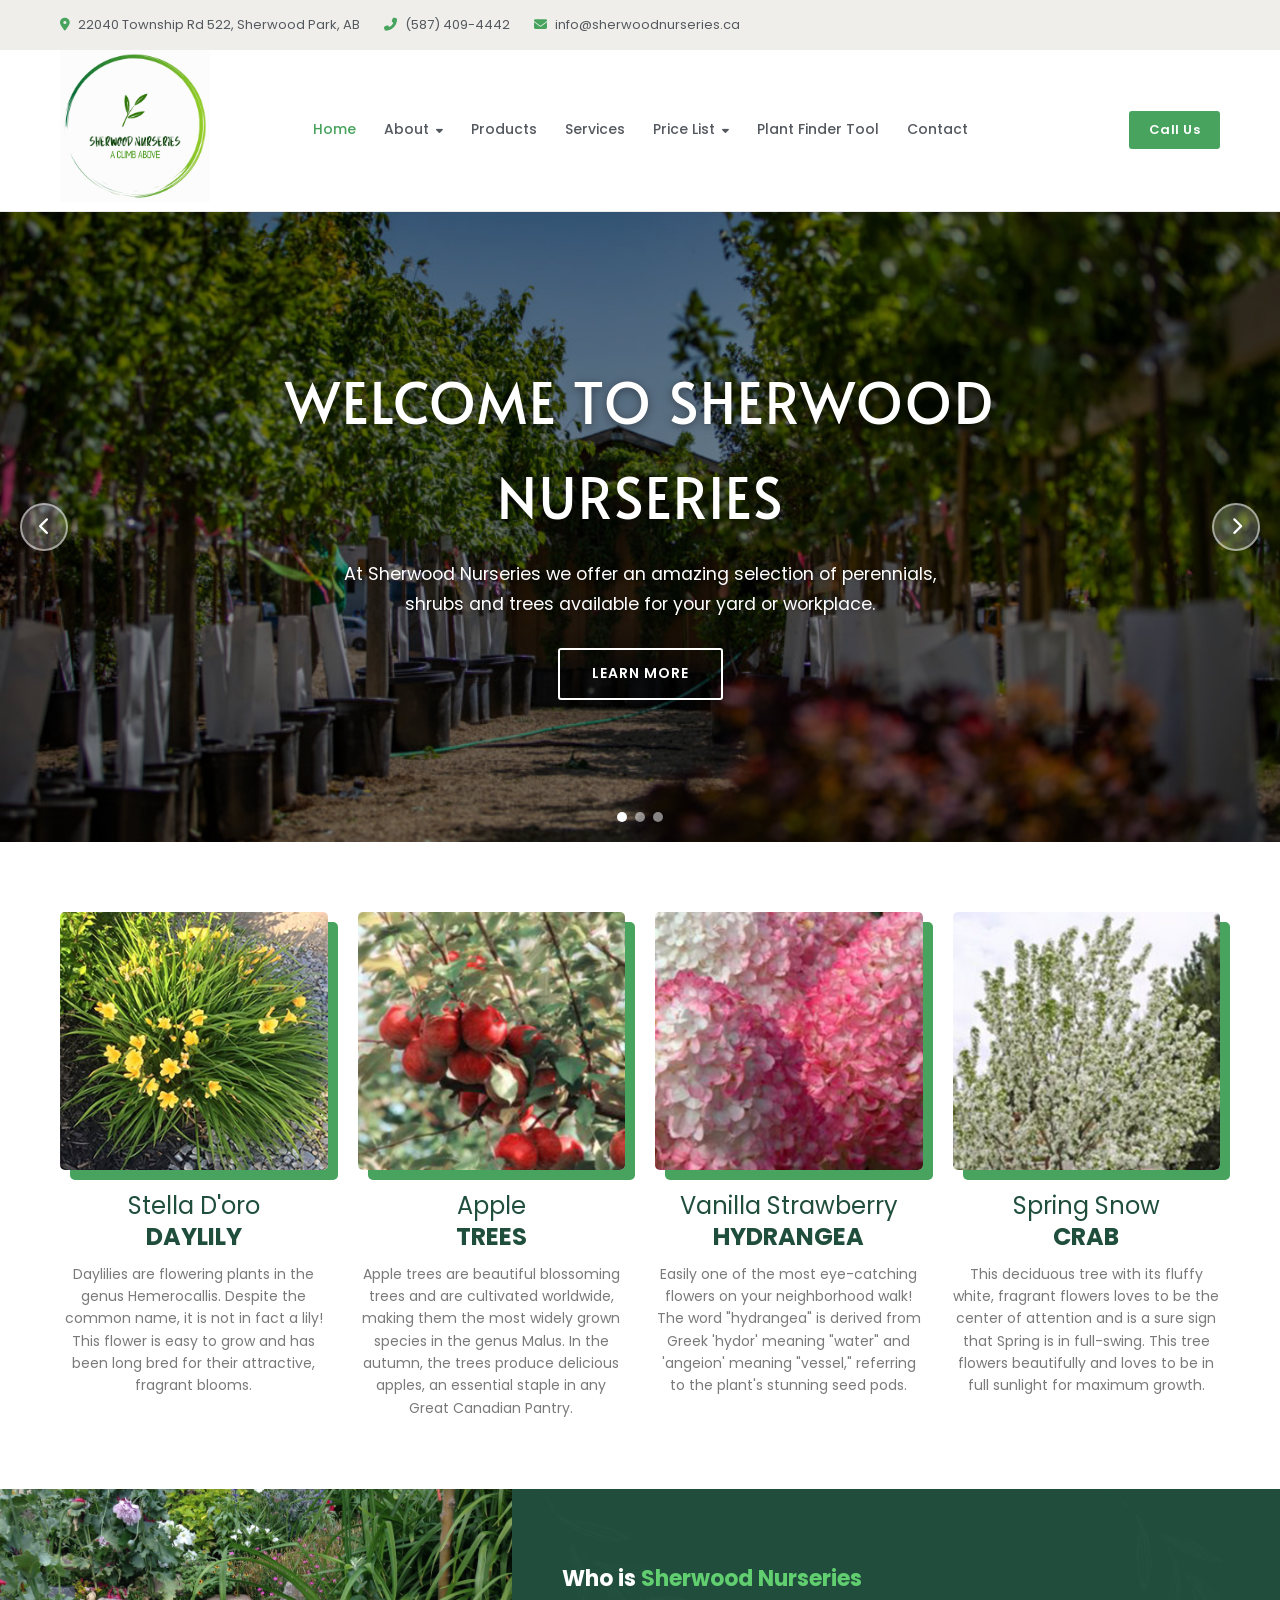
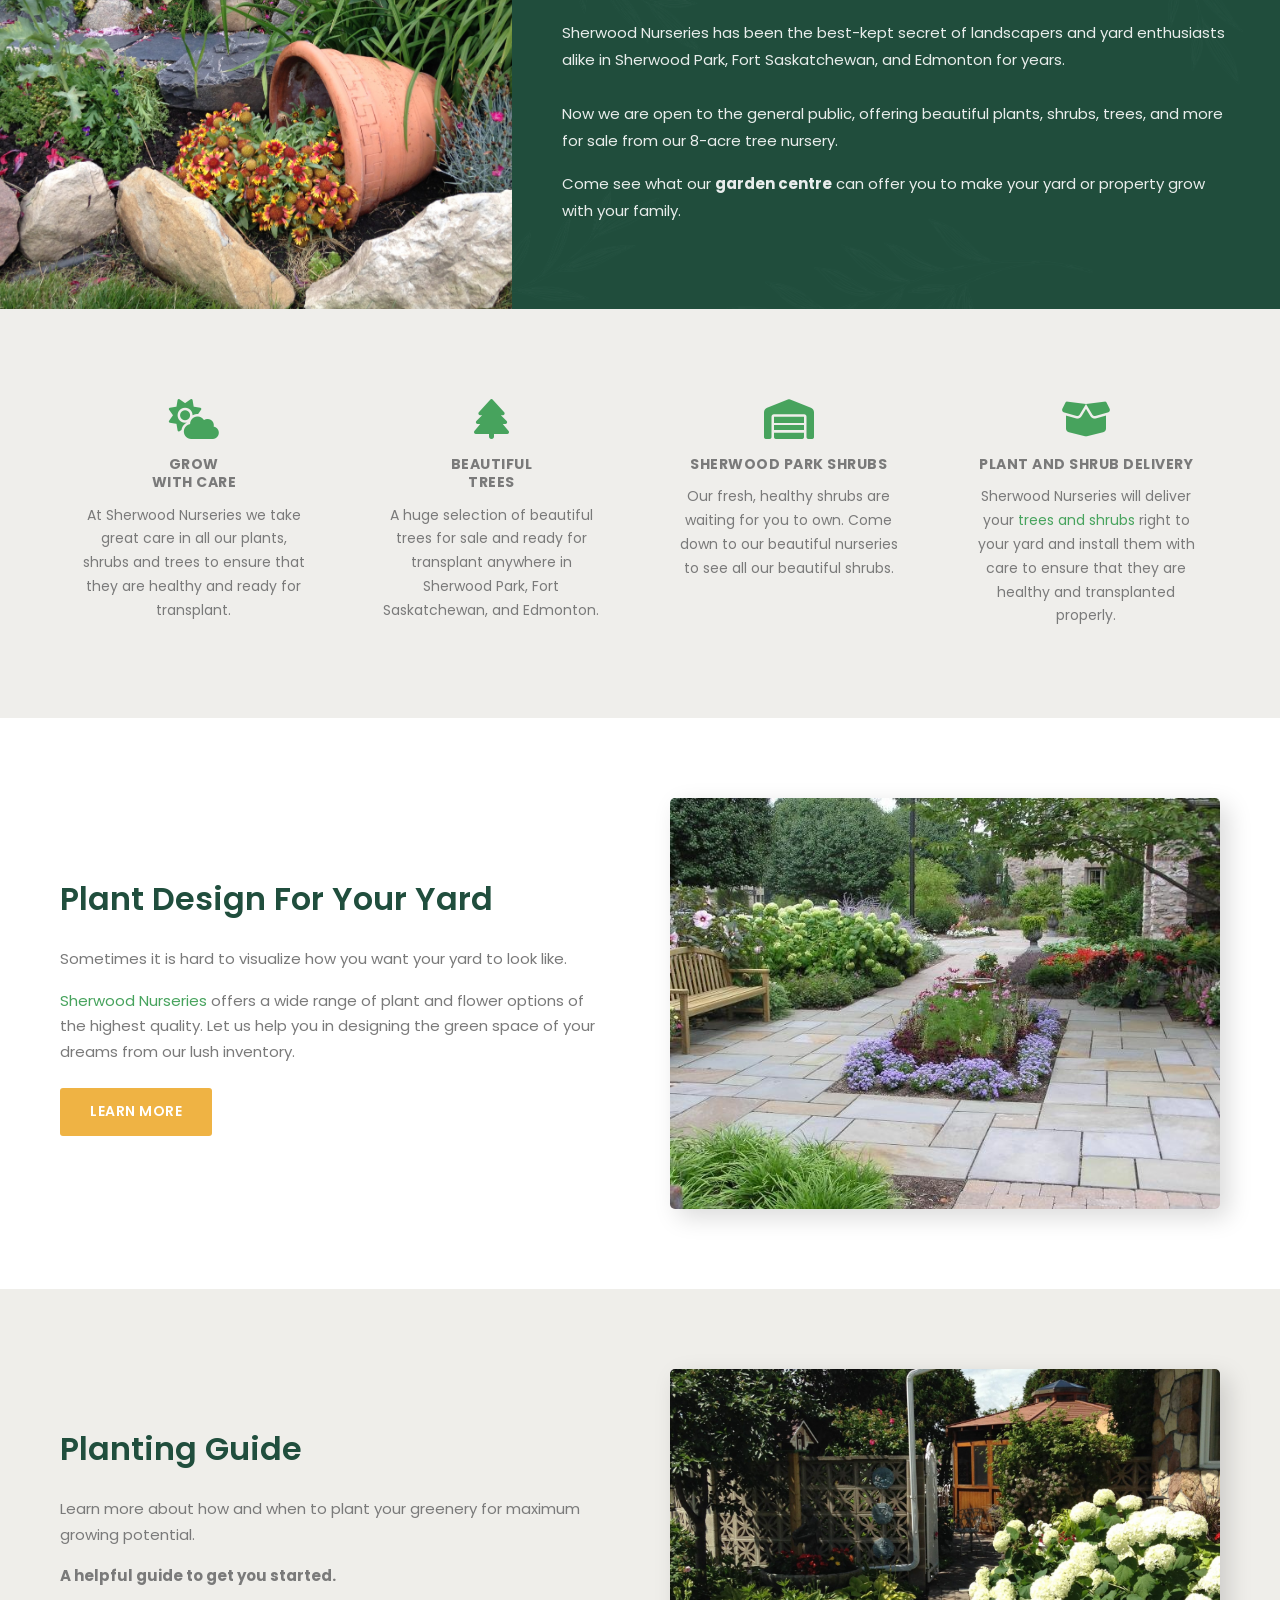
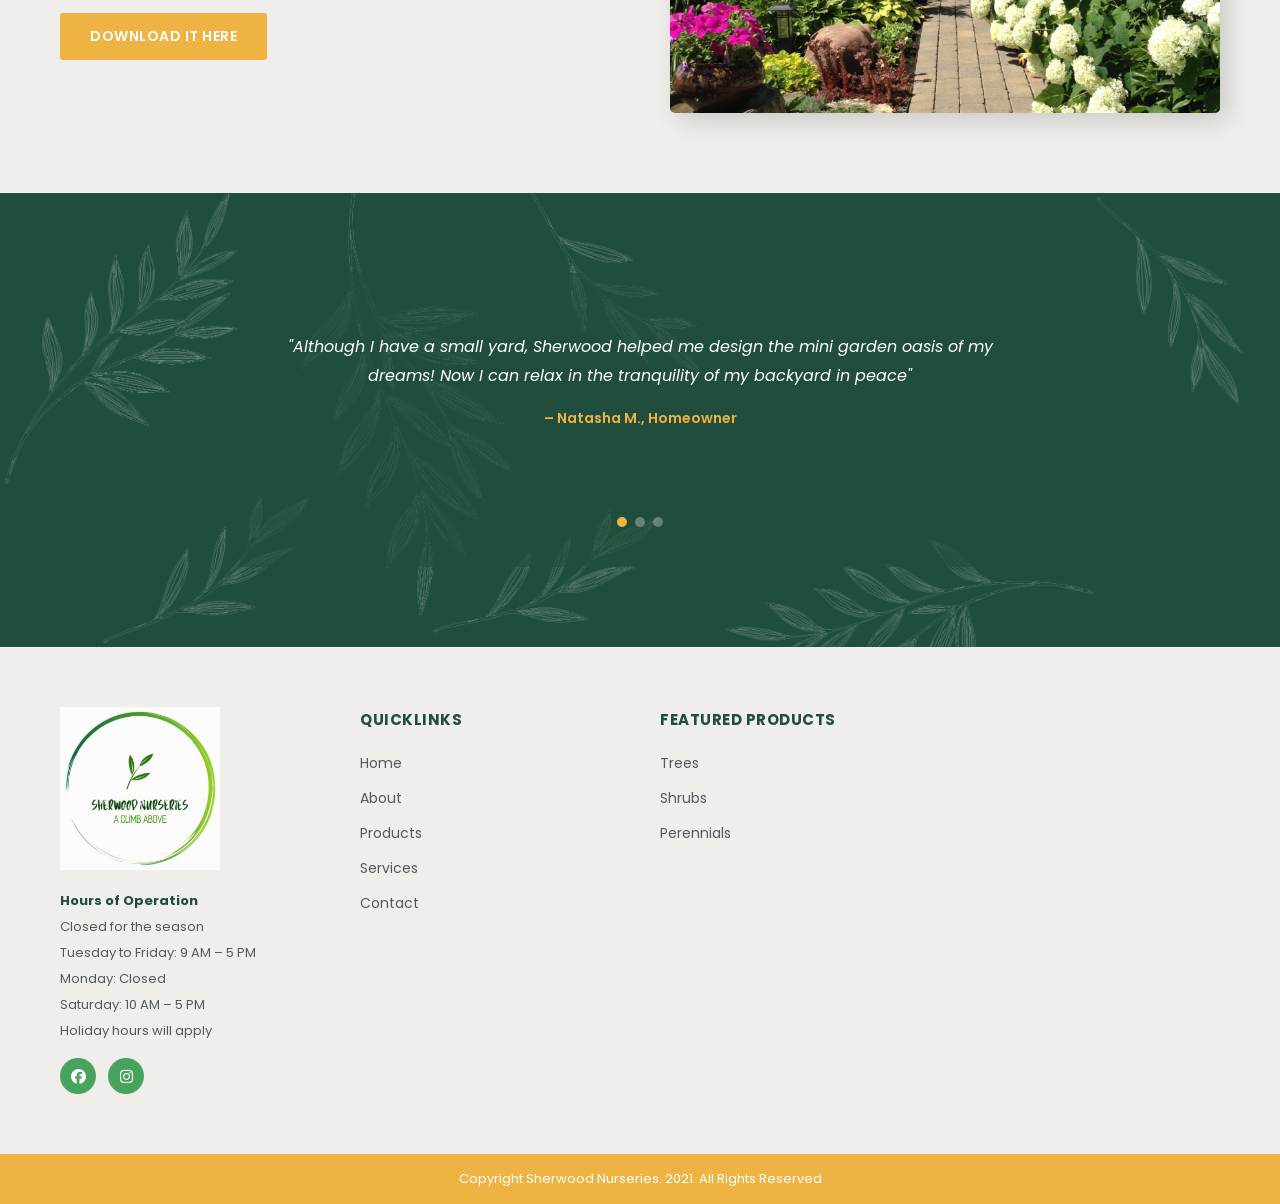
==== index.html @ 0e7cb4ae "beta testing" ====
<!DOCTYPE html>
<html lang="en-CA">
<head>
  <meta charset="UTF-8">
  <meta name="viewport" content="width=device-width, initial-scale=1">
  <title>Sherwood Nurseries | Plants, Trees &amp; Shrubs in Sherwood Park, Alberta</title>
  <meta name="description" content="Sherwood Nurseries offers an amazing selection of perennials, shrubs and trees for your yard or workplace in Sherwood Park, Fort Saskatchewan, and Edmonton.">
  <link rel="icon" href="img/favicon.png" sizes="32x32">
  <link rel="apple-touch-icon" href="img/apple-touch-icon.png">
  <link rel="preconnect" href="https://fonts.googleapis.com">
  <link rel="preconnect" href="https://fonts.gstatic.com" crossorigin>
  <link href="https://fonts.googleapis.com/css2?family=Poppins:wght@300;400;500;600&family=Alata&display=swap" rel="stylesheet">
  <link rel="stylesheet" href="https://cdnjs.cloudflare.com/ajax/libs/font-awesome/6.5.0/css/all.min.css">
  <link rel="stylesheet" href="style.css">
  <script>(function(w,d,s,l,i){w[l]=w[l]||[];w[l].push({'gtm.start':new Date().getTime(),event:'gtm.js'});var f=d.getElementsByTagName(s)[0],j=d.createElement(s),dl=l!='dataLayer'?'&l='+l:'';j.async=true;j.src='https://www.googletagmanager.com/gtm.js?id='+i+dl;f.parentNode.insertBefore(j,f);})(window,document,'script','dataLayer','GTM-WVML4PT4');</script>
</head>
<body>
  <noscript><iframe src="https://www.googletagmanager.com/ns.html?id=GTM-WVML4PT4" height="0" width="0" style="display:none;visibility:hidden"></iframe></noscript>

  <header id="site-header">
    <div class="header-topbar">
      <div class="container">
        <ul class="topbar-items">
          <li><a href="#" data-config-link="maps" target="_blank"><i class="fas fa-map-marker-alt"></i> <span data-config="address"></span></a></li>
          <li><a href="tel:" data-config-link="phone"><i class="fas fa-phone-alt"></i> <span data-config="phone"></span></a></li>
          <li><a href="mailto:" data-config-link="email"><i class="fas fa-envelope"></i> <span data-config="email"></span></a></li>
        </ul>
      </div>
    </div>
    <nav class="header-nav" id="main-nav">
      <div class="nav-inner">
        <div class="nav-logo">
          <a href="index.html"><img src="img/logo.jpeg" alt="Sherwood Nurseries" width="150"></a>
        </div>
        <button class="nav-toggle" aria-label="Toggle menu" aria-expanded="false">
          <i class="fas fa-bars nav-icon-open"></i>
          <i class="fas fa-times nav-icon-close"></i>
        </button>
        <ul class="nav-menu">
          <li><a href="index.html">Home</a></li>
          <li class="has-dropdown">
            <a href="about.html">About <i class="fas fa-caret-down"></i></a>
            <ul class="dropdown">
              <li><a href="guides.html">Helpful Guides</a></li>
              <li><a href="warranty.html">Warranty</a></li>
            </ul>
          </li>
          <li><a href="products.html">Products</a></li>
          <li><a href="services.html">Services</a></li>
          <li class="has-dropdown">
            <a href="#">Price List <i class="fas fa-caret-down"></i></a>
            <ul class="dropdown">
              <li><a href="docs/price-list.pdf" target="_blank">Plant Price List</a></li>
              <li><a href="#">Please Call For Tree Prices &amp; Inventory</a></li>
            </ul>
          </li>
          <li><a href="http://plants.sherwoodnurseries.ca/11050022/" target="_blank">Plant Finder Tool</a></li>
          <li><a href="contact.html">Contact</a></li>
        </ul>
        <div class="nav-cta">
          <a href="tel:" data-config-link="phone" class="btn btn-sm">Call Us</a>
        </div>
      </div>
    </nav>
  </header>

  <main>

    <section class="hero-slider">
      <div class="slider-track">
        <div class="slide active" style="background-image: url('img/hero-landscape.jpg')">
          <div class="slide-overlay"></div>
          <div class="slide-content">
            <h1>WELCOME TO SHERWOOD NURSERIES</h1>
            <p>At Sherwood Nurseries we offer an amazing selection of perennials, shrubs and trees available for your yard or workplace.</p>
            <a href="contact.html" class="btn btn-slide">LEARN MORE</a>
          </div>
        </div>
        <div class="slide" style="background-image: url('img/tree-farm-2.jpg')">
          <div class="slide-overlay"></div>
          <div class="slide-content">
            <h1>TREES</h1>
            <p>Choose from an assortment of trees. Anything from fruit trees to evergreens.</p>
            <a href="products.html" class="btn btn-slide">LEARN MORE</a>
          </div>
        </div>
        <div class="slide" style="background-image: url('img/hero-flowers.jpg')">
          <div class="slide-overlay"></div>
          <div class="slide-content">
            <h1>FLOWERS</h1>
            <p>Choose from an assortment of flowers. All flowers are perennials.</p>
            <a href="products.html" class="btn btn-slide">LEARN MORE</a>
          </div>
        </div>
      </div>
      <button class="slider-prev" aria-label="Previous slide"><i class="fas fa-chevron-left"></i></button>
      <button class="slider-next" aria-label="Next slide"><i class="fas fa-chevron-right"></i></button>
      <div class="slider-dots"></div>
    </section>

    <section class="featured-plants">
      <div class="container">
        <div class="plants-grid">
          <div class="plant-card">
            <img src="img/img1.png" alt="Stella D'oro Daylily" loading="lazy">
            <p class="plant-name">Stella D'oro <strong>DAYLILY</strong></p>
            <p class="plant-desc">Daylilies are flowering plants in the genus Hemerocallis. Despite the common name, it is not in fact a lily! This flower is easy to grow and has been long bred for their attractive, fragrant blooms.</p>
          </div>
          <div class="plant-card">
            <img src="img/img2.png" alt="Apple Trees" loading="lazy">
            <p class="plant-name">Apple <strong>TREES</strong></p>
            <p class="plant-desc">Apple trees are beautiful blossoming trees and are cultivated worldwide, making them the most widely grown species in the genus Malus. In the autumn, the trees produce delicious apples, an essential staple in any Great Canadian Pantry.</p>
          </div>
          <div class="plant-card">
            <img src="img/img3.png" alt="Vanilla Strawberry Hydrangea" loading="lazy">
            <p class="plant-name">Vanilla Strawberry <strong>HYDRANGEA</strong></p>
            <p class="plant-desc">Easily one of the most eye-catching flowers on your neighborhood walk! The word "hydrangea" is derived from Greek 'hydor' meaning "water" and 'angeion' meaning "vessel," referring to the plant's stunning seed pods.</p>
          </div>
          <div class="plant-card">
            <img src="img/img4.png" alt="Spring Snow Crab" loading="lazy">
            <p class="plant-name">Spring Snow <strong>CRAB</strong></p>
            <p class="plant-desc">This deciduous tree with its fluffy white, fragrant flowers loves to be the center of attention and is a sure sign that Spring is in full-swing. This tree flowers beautifully and loves to be in full sunlight for maximum growth.</p>
          </div>
        </div>
      </div>
    </section>

    <section class="about-section">
      <div class="about-inner">
        <div class="about-image">
          <img src="img/nursery-photo.jpeg" alt="Sherwood Nurseries" loading="lazy">
        </div>
        <div class="about-content">
          <p class="section-label">Who is <strong>Sherwood Nurseries</strong></p>
          <p>Sherwood Nurseries has been the best-kept secret of landscapers and yard enthusiasts alike in Sherwood Park, Fort Saskatchewan, and Edmonton for years.<br><br>Now we are open to the general public, offering beautiful plants, shrubs, trees, and more for sale from our 8-acre tree nursery.</p>
          <p>Come see what our <strong>garden centre</strong> can offer you to make your yard or property grow with your family.</p>
        </div>
      </div>
    </section>

    <section class="features-section">
      <div class="container">
        <div class="features-grid">
          <div class="feature">
            <i class="fas fa-cloud-sun feature-icon"></i>
            <p class="feature-title">GROW<br>WITH CARE</p>
            <p>At Sherwood Nurseries we take great care in all our plants, shrubs and trees to ensure that they are healthy and ready for transplant.</p>
          </div>
          <div class="feature">
            <i class="fas fa-tree feature-icon"></i>
            <p class="feature-title">BEAUTIFUL<br>TREES</p>
            <p>A huge selection of beautiful trees for sale and ready for transplant anywhere in Sherwood Park, Fort Saskatchewan, and Edmonton.</p>
          </div>
          <div class="feature">
            <i class="fas fa-warehouse feature-icon"></i>
            <p class="feature-title">SHERWOOD PARK SHRUBS</p>
            <p>Our fresh, healthy shrubs are waiting for you to own. Come down to our beautiful nurseries to see all our beautiful shrubs.</p>
          </div>
          <div class="feature">
            <i class="fas fa-box-open feature-icon"></i>
            <p class="feature-title">PLANT AND SHRUB DELIVERY</p>
            <p>Sherwood Nurseries will deliver your <a href="products.html">trees and shrubs</a> right to your yard and install them with care to ensure that they are healthy and transplanted properly.</p>
          </div>
        </div>
      </div>
    </section>

    <section class="plant-design-section">
      <div class="container">
        <div class="two-col">
          <div class="col-text">
            <h2>Plant Design For Your Yard</h2>
            <p>Sometimes it is hard to visualize how you want your yard to look like.</p>
            <p><a href="about.html">Sherwood Nurseries</a> offers a wide range of plant and flower options of the highest quality. Let us help you in designing the green space of your dreams from our lush inventory.</p>
            <a href="services.html" class="btn btn-amber">LEARN MORE</a>
          </div>
          <div class="col-image">
            <img src="img/courtyard-landscaping.jpeg" alt="Plant Design" loading="lazy">
          </div>
        </div>
      </div>
    </section>

    <section class="planting-guide-section">
      <div class="container">
        <div class="two-col reverse">
          <div class="col-image">
            <img src="img/planting-guide-thumb.png" alt="Planting Guide" loading="lazy">
          </div>
          <div class="col-text">
            <h2 class="guide-heading">Planting Guide</h2>
            <p>Learn more about how and when to plant your greenery for maximum growing potential.</p>
            <p><strong>A helpful guide to get you started.</strong></p>
            <a href="docs/planting-guide.pdf" target="_blank" class="btn btn-amber">DOWNLOAD IT HERE</a>
          </div>
        </div>
      </div>
    </section>

    <section class="testimonials-section">
      <div class="testimonials-inner">
        <div class="testimonial-slider">
          <div class="testimonial-track">
            <div class="testimonial active">
              <blockquote>"Although I have a small yard, Sherwood helped me design the mini garden oasis of my dreams! Now I can relax in the tranquility of my backyard in peace"</blockquote>
              <cite>&#8211; Natasha M., Homeowner</cite>
            </div>
            <div class="testimonial">
              <blockquote>"Sherwood Nurseries transformed our office space into a calm, green retreat which facilitates productivity. Our employees love working next to all of the plants and bonus, they naturally clean the air!"</blockquote>
              <cite>&#8211; Mark T., Business Owner</cite>
            </div>
            <div class="testimonial">
              <blockquote>"We had a budget when imagining how we would be able to transform our front yard, and Sherwood Nurseries worked with us to redesign it completely &#8211; they even offer a discount on their plants!"</blockquote>
              <cite>&#8211; Ivan B., CEO</cite>
            </div>
          </div>
          <div class="testimonial-dots"></div>
        </div>
      </div>
    </section>

  </main>

  <footer id="site-footer">
    <div class="footer-main">
      <div class="container">
        <div class="footer-grid">
          <div class="footer-col">
            <img src="img/logo-small.jpeg" alt="Sherwood Nurseries" width="160">
            <div class="footer-hours">
              <p><strong>Hours of Operation</strong></p>
              <p data-config="seasonNote"></p>
              <p>Tuesday to Friday: <span data-config="hours.tuesdayToFriday"></span></p>
              <p>Monday: <span data-config="hours.monday"></span></p>
              <p>Saturday: <span data-config="hours.saturday"></span></p>
              <p>Holiday hours will apply</p>
            </div>
            <div class="footer-social">
              <a href="#" data-config-link="facebook" target="_blank" class="social-icon" aria-label="Facebook"><i class="fab fa-facebook"></i></a>
              <a href="#" data-config-link="instagram" target="_blank" class="social-icon" aria-label="Instagram"><i class="fab fa-instagram"></i></a>
            </div>
          </div>
          <div class="footer-col">
            <p class="footer-heading">Quicklinks</p>
            <ul class="footer-links">
              <li><a href="index.html">Home</a></li>
              <li><a href="about.html">About</a></li>
              <li><a href="products.html">Products</a></li>
              <li><a href="services.html">Services</a></li>
              <li><a href="contact.html">Contact</a></li>
            </ul>
          </div>
          <div class="footer-col">
            <p class="footer-heading">Featured Products</p>
            <ul class="footer-links">
              <li><a href="products.html">Trees</a></li>
              <li><a href="products.html">Shrubs</a></li>
              <li><a href="products.html">Perennials</a></li>
            </ul>
          </div>
          <div class="footer-col">
            <iframe src="https://www.google.com/maps/embed?pb=!1m14!1m8!1m3!1d9496.638148876074!2d-113.1103533!3d53.4834792!3m2!1i1024!2i768!4f13.1!3m3!1m2!1s0x0%3A0xe61026e6e6bb94ed!2sSherwood%20Nurseries!5e0!3m2!1sen!2sca!4v1646246922355!5m2!1sen!2sca" width="100%" height="250" style="border:0;" allowfullscreen loading="lazy" title="Sherwood Nurseries location"></iframe>
          </div>
        </div>
      </div>
    </div>
    <div class="footer-copyright">
      <p>Copyright Sherwood Nurseries. 2021. All Rights Reserved</p>
    </div>
  </footer>

  <a href="#" class="back-to-top" aria-label="Back to top"><i class="fas fa-arrow-circle-up"></i></a>
  <script>window.siteConfig={"businessName":"Sherwood Nurseries","phone":"(587) 409-4442","email":"info@sherwoodnurseries.ca","address":"22040 Township Rd 522, Sherwood Park, AB","googleMapsUrl":"https://goo.gl/maps/b3MAJfjZcSPjKqcC8","facebookUrl":"https://www.facebook.com/sherwoodnurseries/","instagramUrl":"https://www.instagram.com/sherwoodnurseries/","hours":{"monday":"Closed","tuesdayToFriday":"9 AM \u2013 5 PM","saturday":"10 AM \u2013 5 PM","sunday":"Closed"},"seasonNote":"Closed for the season","holidayMessage":"","priceListUrl":"docs/price-list.pdf","plantFinderUrl":"http://plants.sherwoodnurseries.ca/11050022/","contactFormEndpoint":"https://formspree.io/f/YOUR_FORM_ID","googleTagManagerId":"GTM-WVML4PT4","googleAnalyticsId":"G-Y67TJ7PEQ0"};</script>
  <script src="main.js"></script>
</body>
</html>
---- style.css ----
/* ============================================================
   Sherwood Nurseries — Main Stylesheet
   ============================================================ */

/* ── 1. CSS Custom Properties ─────────────────────────────── */
:root {
  --green-primary:   #47A35D;
  --green-dark:      #204E3D;
  --green-light:     #61CE70;
  --gold:            #EFB344;
  --beige:           #EFEEEA;
  --white:           #FFFFFF;
  --body-text:       #7A7A7A;
  --secondary-text:  #54595F;
  --font-main:       'Poppins', sans-serif;
  --font-heading:    'Alata', sans-serif;
  --container-max:   1200px;
  --transition:      0.25s ease;
  --shadow-card:     10px 10px 0px 0px var(--green-primary);
}

/* ── 2. Reset / Normalize ─────────────────────────────────── */
*, *::before, *::after { box-sizing: border-box; margin: 0; padding: 0; }
html { scroll-behavior: smooth; font-size: 16px; }
body {
  font-family: var(--font-main);
  color: var(--body-text);
  background: var(--white);
  line-height: 1.7;
  overflow-x: hidden;
}
img { max-width: 100%; height: auto; display: block; }
a { color: var(--green-primary); text-decoration: none; transition: color var(--transition); }
a:hover { color: var(--gold); }
ul { list-style: none; }
button { cursor: pointer; border: none; background: none; font-family: inherit; }
input, textarea, select { font-family: inherit; }

/* ── 3. Utility ───────────────────────────────────────────── */
.container { max-width: var(--container-max); margin: 0 auto; padding: 0 20px; }
.text-center { text-align: center; }
.sr-only { position: absolute; width: 1px; height: 1px; overflow: hidden; clip: rect(0,0,0,0); white-space: nowrap; }

/* ── 4. Buttons ───────────────────────────────────────────── */
.btn {
  display: inline-block;
  padding: 12px 30px;
  background: var(--green-primary);
  color: var(--white);
  font-family: var(--font-main);
  font-size: 14px;
  font-weight: 600;
  letter-spacing: 0.5px;
  border-radius: 3px;
  transition: background var(--transition), color var(--transition);
  white-space: nowrap;
}
.btn:hover { background: var(--green-dark); color: var(--white); }
.btn-sm { padding: 8px 20px; font-size: 13px; }
.btn-amber { background: var(--gold); color: var(--white); }
.btn-amber:hover { background: #d9a030; color: var(--white); }
.btn-slide {
  background: transparent;
  border: 2px solid var(--white);
  color: var(--white);
  padding: 12px 32px;
  font-size: 14px;
  letter-spacing: 1px;
}
.btn-slide:hover { background: var(--white); color: var(--green-dark); }

/* ── 5. Holiday Banner ────────────────────────────────────── */
.holiday-banner {
  background: var(--gold);
  color: var(--white);
  text-align: center;
  padding: 10px 20px;
  font-size: 14px;
  font-weight: 500;
  display: none;
}
.holiday-banner.visible { display: block; }

/* ── 6. Header — Top Bar ──────────────────────────────────── */
.header-topbar {
  background: var(--beige);
  min-height: 50px;
  display: flex;
  align-items: center;
}
.header-topbar .container { width: 100%; }
.topbar-items {
  display: flex;
  align-items: center;
  gap: 24px;
  flex-wrap: wrap;
  padding: 8px 0;
}
.topbar-items li { font-size: 13px; color: var(--secondary-text); }
.topbar-items a { color: var(--secondary-text); font-size: 13px; }
.topbar-items a:hover { color: var(--green-primary); }
.topbar-items i { color: var(--green-primary); margin-right: 5px; }

/* ── 7. Header — Nav Bar ──────────────────────────────────── */
.header-nav {
  background: var(--white);
  position: sticky;
  top: 0;
  z-index: 999;
  border-bottom: 1px solid rgba(0,0,0,0.08);
  transition: box-shadow var(--transition);
}
.header-nav.is-sticky { box-shadow: 0 2px 16px rgba(0,0,0,0.10); }
.nav-inner {
  display: grid;
  grid-template-columns: 15% 70% 15%;
  align-items: center;
  max-width: var(--container-max);
  margin: 0 auto;
  padding: 0 20px;
  min-height: 80px;
}
.nav-logo a { display: inline-block; }
.nav-logo img { width: 150px; height: auto; }

/* Nav Menu */
.nav-menu {
  display: flex;
  align-items: center;
  justify-content: center;
  gap: 4px;
  flex-wrap: wrap;
}
.nav-menu > li { position: relative; }
.nav-menu > li > a {
  display: block;
  padding: 10px 12px;
  font-size: 14px;
  font-weight: 500;
  color: var(--secondary-text);
  white-space: nowrap;
  transition: color var(--transition);
}
.nav-menu > li > a:hover,
.nav-menu > li > a.active { color: var(--green-primary); }
.nav-menu > li > a i { font-size: 11px; margin-left: 3px; }

/* Dropdown */
.dropdown {
  position: absolute;
  top: 100%;
  left: 0;
  background: var(--white);
  min-width: 220px;
  box-shadow: 0 6px 20px rgba(0,0,0,0.12);
  border-top: 3px solid var(--green-primary);
  opacity: 0;
  visibility: hidden;
  transform: translateY(-8px);
  transition: opacity var(--transition), transform var(--transition), visibility var(--transition);
  z-index: 1000;
}
.has-dropdown:hover .dropdown,
.has-dropdown:focus-within .dropdown {
  opacity: 1;
  visibility: visible;
  transform: translateY(0);
}
.dropdown li a {
  display: block;
  padding: 10px 16px;
  font-size: 13px;
  color: var(--secondary-text);
  border-bottom: 1px solid var(--beige);
  transition: background var(--transition), color var(--transition);
}
.dropdown li:last-child a { border-bottom: none; }
.dropdown li a:hover { background: var(--beige); color: var(--green-primary); }

/* Nav CTA */
.nav-cta { display: flex; justify-content: flex-end; align-items: center; }

/* Hamburger */
.nav-toggle {
  display: none;
  font-size: 22px;
  color: var(--green-dark);
  padding: 8px;
}
.nav-icon-close { display: none; }

/* ── 8. Hero Slider ───────────────────────────────────────── */
.hero-slider {
  position: relative;
  width: 100%;
  height: 630px;
  overflow: hidden;
}
.slider-track { width: 100%; height: 100%; position: relative; }
.slide {
  position: absolute;
  inset: 0;
  background-size: cover;
  background-position: center;
  opacity: 0;
  transition: opacity 0.8s ease;
  display: flex;
  align-items: center;
  justify-content: center;
}
.slide.active { opacity: 1; z-index: 2; }
.slide-overlay {
  position: absolute;
  inset: 0;
  background: rgba(0,0,0,0.45);
}
.slide-content {
  position: relative;
  z-index: 3;
  text-align: center;
  color: var(--white);
  padding: 20px;
  max-width: 800px;
}
.slide-content h1 {
  font-family: var(--font-heading);
  font-size: clamp(2rem, 5vw, 3.5rem);
  font-weight: 400;
  letter-spacing: 2px;
  margin-bottom: 16px;
  text-shadow: 0 2px 8px rgba(0,0,0,0.4);
}
.slide-content p {
  font-size: clamp(0.95rem, 1.5vw, 1.1rem);
  margin-bottom: 28px;
  max-width: 600px;
  margin-left: auto;
  margin-right: auto;
  text-shadow: 0 1px 4px rgba(0,0,0,0.3);
}
.slider-prev, .slider-next {
  position: absolute;
  top: 50%;
  transform: translateY(-50%);
  z-index: 10;
  width: 48px;
  height: 48px;
  border-radius: 50%;
  background: rgba(255,255,255,0.2);
  color: var(--white);
  font-size: 18px;
  display: flex;
  align-items: center;
  justify-content: center;
  transition: background var(--transition);
  border: 2px solid rgba(255,255,255,0.5);
}
.slider-prev { left: 20px; }
.slider-next { right: 20px; }
.slider-prev:hover, .slider-next:hover { background: rgba(255,255,255,0.4); }
.slider-dots {
  position: absolute;
  bottom: 20px;
  left: 50%;
  transform: translateX(-50%);
  z-index: 10;
  display: flex;
  gap: 8px;
}
.slider-dot {
  width: 10px;
  height: 10px;
  border-radius: 50%;
  background: rgba(255,255,255,0.5);
  border: none;
  cursor: pointer;
  transition: background var(--transition);
}
.slider-dot.active { background: var(--white); }

/* ── 9. Featured Plants ───────────────────────────────────── */
.featured-plants {
  padding: 70px 0;
  background: var(--white);
}
.plants-grid {
  display: grid;
  grid-template-columns: repeat(4, 1fr);
  gap: 30px;
}
.plant-card { text-align: center; }
.plant-card img {
  width: 100%;
  border-radius: 5px;
  box-shadow: var(--shadow-card);
  margin-bottom: 20px;
}
.plant-name {
  color: var(--green-dark);
  font-size: 24px;
  font-weight: 400;
  line-height: 1.3;
  margin-bottom: 10px;
}
.plant-name strong { font-weight: 700; display: block; }
.plant-desc { font-size: 14px; color: var(--body-text); line-height: 1.6; }

/* ── 10. About Section ────────────────────────────────────── */
.about-section {
  position: relative;
  background: var(--green-dark);
  overflow: hidden;
}
.about-section::before {
  content: '';
  position: absolute;
  inset: 0;
  background: url('img/leafs-pattern.png') center/cover no-repeat;
  opacity: 0.18;
  pointer-events: none;
}
.about-inner {
  position: relative;
  display: grid;
  grid-template-columns: 2fr 3fr;
  min-height: 420px;
}
.about-image { overflow: hidden; }
.about-image img { width: 100%; height: 100%; object-fit: cover; }
.about-content {
  display: flex;
  flex-direction: column;
  justify-content: center;
  padding: 60px 50px;
  background: rgba(32, 78, 61, 0.7);
  color: var(--white);
}
.about-content .section-label {
  font-size: 22px;
  color: var(--white);
  margin-bottom: 20px;
}
.about-content .section-label strong { color: var(--green-light); }
.about-content p { font-size: 15px; line-height: 1.8; margin-bottom: 16px; color: rgba(255,255,255,0.9); }
.about-content h2 { color: var(--green-light); font-size: 36px; margin-bottom: 20px; }

/* ── 11. Features Row ─────────────────────────────────────── */
.features-section {
  position: relative;
  padding: 70px 0;
  background: var(--white);
}
.features-section::before {
  content: '';
  position: absolute;
  inset: 0;
  background: var(--beige);
  opacity: 0.95;
  pointer-events: none;
}
.features-grid {
  position: relative;
  display: grid;
  grid-template-columns: repeat(4, 1fr);
  gap: 30px;
}
.feature { text-align: center; padding: 20px; }
.feature-icon {
  font-size: 40px;
  color: var(--green-primary);
  margin-bottom: 16px;
  display: block;
}
.feature-title {
  font-size: 15px;
  font-weight: 700;
  color: var(--green-dark);
  text-transform: uppercase;
  letter-spacing: 0.5px;
  margin-bottom: 12px;
  line-height: 1.3;
}
.feature p { font-size: 14px; color: var(--body-text); }
.feature p a { color: var(--green-primary); }
.feature p a:hover { color: var(--gold); }

/* ── 12. Plant Design Section ─────────────────────────────── */
.plant-design-section { padding: 80px 0; background: var(--white); }
.two-col {
  display: grid;
  grid-template-columns: 1fr 1fr;
  gap: 60px;
  align-items: center;
}
.two-col.reverse { direction: rtl; }
.two-col.reverse > * { direction: ltr; }
.col-text h2 {
  font-size: 32px;
  color: var(--green-dark);
  font-weight: 600;
  margin-bottom: 20px;
}
.col-text p { font-size: 15px; color: var(--body-text); margin-bottom: 16px; }
.col-text p a { color: var(--green-primary); }
.col-text p a:hover { color: var(--gold); }
.col-text .btn { margin-top: 8px; }
.col-image img {
  width: 100%;
  border-radius: 5px;
  box-shadow: 8px 8px 24px rgba(0,0,0,0.15);
}

/* ── 13. Planting Guide Section ───────────────────────────── */
.planting-guide-section {
  padding: 80px 0;
  background: var(--beige);
}
.guide-heading {
  font-size: 42px;
  color: var(--green-dark);
  font-weight: 700;
  margin-bottom: 20px;
}

/* ── 14. Testimonials ─────────────────────────────────────── */
.testimonials-section {
  position: relative;
  background: var(--green-dark);
  overflow: hidden;
  padding: 80px 0;
}
.testimonials-section::before {
  content: '';
  position: absolute;
  inset: 0;
  background: url('img/bg-illustration.jpg') center/cover no-repeat;
  opacity: 0.2;
  pointer-events: none;
}
.testimonials-section::after {
  content: '';
  position: absolute;
  inset: 0;
  background: url('img/leafs-pattern.png') center/cover no-repeat;
  opacity: 0.5;
  pointer-events: none;
}
.testimonials-inner {
  position: relative;
  z-index: 2;
  max-width: 800px;
  margin: 0 auto;
  padding: 0 20px;
  background: rgba(32,78,61,0.6);
  border-radius: 12px 12px 0 0;
}
.testimonial-slider { padding: 60px 20px 40px; }
.testimonial-track { position: relative; min-height: 160px; }
.testimonial {
  position: absolute;
  inset: 0;
  opacity: 0;
  transition: opacity 0.6s ease;
  display: flex;
  flex-direction: column;
  align-items: center;
  text-align: center;
}
.testimonial.active { opacity: 1; position: relative; }
.testimonial blockquote {
  font-size: 16px;
  font-style: italic;
  color: var(--white);
  line-height: 1.8;
  margin-bottom: 16px;
}
.testimonial cite {
  font-size: 14px;
  color: var(--gold);
  font-style: normal;
  font-weight: 600;
}
.testimonial-dots {
  display: flex;
  justify-content: center;
  gap: 8px;
  margin-top: 24px;
}
.testimonial-dot {
  width: 10px;
  height: 10px;
  border-radius: 50%;
  background: rgba(255,255,255,0.3);
  border: none;
  cursor: pointer;
  transition: background var(--transition);
}
.testimonial-dot.active { background: var(--gold); }

/* ── 15. Footer Email Bar ─────────────────────────────────── */
.footer-email-bar {
  background: var(--green-dark);
  display: grid;
  grid-template-columns: 1fr 1fr 1fr;
  min-height: 120px;
}
.footer-img-col {
  background: url('img/hero-planting.jpg') center/cover no-repeat;
}
.footer-empty-col { /* intentionally empty */ }
.footer-form-col {
  display: flex;
  align-items: center;
  padding: 24px 30px;
}
.footer-email-form {
  display: flex;
  gap: 8px;
  width: 100%;
}
.footer-email-form input[type="email"] {
  flex: 1;
  padding: 12px 16px;
  border: none;
  border-radius: 3px;
  font-size: 14px;
  background: rgba(255,255,255,0.15);
  color: var(--white);
  border: 1px solid rgba(255,255,255,0.3);
}
.footer-email-form input[type="email"]::placeholder { color: rgba(255,255,255,0.6); }
.footer-email-form input[type="email"]:focus { outline: none; background: rgba(255,255,255,0.2); }
.footer-email-form .btn { flex-shrink: 0; }

/* ── 16. Main Footer ──────────────────────────────────────── */
.footer-main {
  background: var(--beige);
  padding-top: 60px;
  padding-bottom: 60px;
}
.footer-grid {
  display: grid;
  grid-template-columns: repeat(4, 1fr);
  gap: 40px;
}
.footer-col img { margin-bottom: 20px; }
.footer-hours p {
  font-size: 13px;
  color: var(--secondary-text);
  line-height: 1.7;
  margin-bottom: 4px;
}
.footer-hours strong { color: var(--green-dark); }
.footer-social { display: flex; gap: 12px; margin-top: 16px; }
.social-icon {
  width: 36px;
  height: 36px;
  border-radius: 50%;
  background: var(--green-primary);
  color: var(--white);
  display: flex;
  align-items: center;
  justify-content: center;
  font-size: 15px;
  transition: background var(--transition);
}
.social-icon:hover { background: var(--green-dark); color: var(--white); }
.footer-heading {
  font-size: 15px;
  font-weight: 700;
  color: var(--green-dark);
  text-transform: uppercase;
  letter-spacing: 0.5px;
  margin-bottom: 16px;
}
.footer-links li { margin-bottom: 8px; }
.footer-links a { font-size: 14px; color: var(--secondary-text); }
.footer-links a:hover { color: var(--green-primary); }
.footer-col iframe { border-radius: 5px; }

/* ── 17. Copyright Bar ────────────────────────────────────── */
.footer-copyright {
  background: var(--gold);
  padding: 14px 20px;
  text-align: center;
}
.footer-copyright p {
  color: var(--white);
  font-size: 13px;
  margin: 0;
}

/* ── 18. Back to Top ──────────────────────────────────────── */
.back-to-top {
  position: fixed;
  bottom: 28px;
  right: 28px;
  z-index: 500;
  font-size: 32px;
  color: var(--green-primary);
  opacity: 0;
  pointer-events: none;
  transition: opacity var(--transition), color var(--transition);
}
.back-to-top.visible { opacity: 1; pointer-events: auto; }
.back-to-top:hover { color: var(--gold); }

/* ── 19. Page Hero (inner pages) ──────────────────────────── */
.page-hero {
  background: var(--green-dark);
  position: relative;
  overflow: hidden;
  padding: 60px 0;
}
.page-hero::before {
  content: '';
  position: absolute;
  inset: 0;
  background: url('img/leafs-pattern.png') center/cover no-repeat;
  opacity: 0.12;
  pointer-events: none;
}
.page-hero .container { position: relative; z-index: 2; }
.page-hero .two-col { align-items: center; }
.page-hero .col-image img {
  width: 100%;
  max-height: 420px;
  object-fit: cover;
  border-radius: 5px;
  box-shadow: none;
}
.page-hero .col-text {
  color: var(--white);
}
.page-hero .col-text h1 {
  font-size: clamp(1.8rem, 3vw, 2.6rem);
  font-weight: 600;
  margin-bottom: 20px;
  line-height: 1.3;
  color: var(--white);
}
.page-hero .col-text h1 strong { color: var(--green-light); }
.page-hero .col-text h2 {
  font-size: 22px;
  color: var(--gold);
  margin: 24px 0 8px;
}
.page-hero .col-text h3 {
  font-size: 18px;
  color: var(--gold);
  margin: 20px 0 8px;
}
.page-hero .col-text p { font-size: 17px; margin-bottom: 14px; color: rgba(255,255,255,0.9); line-height: 1.7; }
.page-hero .col-text p a { color: var(--gold); }
.page-hero .col-text p a:hover { color: var(--white); }
.page-hero .col-text strong { color: var(--gold); }
/* Small fixed-width hero image variant */
.page-hero .col-image-sm { max-width: 280px; flex-shrink: 0; }
.page-hero .col-image-sm img { border-radius: 5px; }

/* Page Banner (simple) */
.page-banner {
  background: var(--green-dark);
  padding: 60px 20px;
  text-align: center;
}
.page-banner h1 {
  color: var(--white);
  font-size: 2.5rem;
  font-weight: 600;
}

/* ── 20. Guide Content ────────────────────────────────────── */
.guide-content { padding: 70px 0; background: var(--white); }
.guide-grid {
  display: grid;
  grid-template-columns: repeat(3, 1fr);
  gap: 30px;
  margin-bottom: 40px;
}
.guide-item {
  background: var(--beige);
  border-radius: 5px;
  padding: 28px;
  border-left: 4px solid var(--green-primary);
}
.guide-item h3 {
  font-size: 16px;
  font-weight: 700;
  color: var(--green-dark);
  margin-bottom: 12px;
}
.guide-item p { font-size: 14px; color: var(--body-text); line-height: 1.7; }
.guide-item.watering-tip {
  grid-column: 1 / -1;
  background: var(--green-dark);
  color: var(--white);
  border-left-color: var(--gold);
}
.guide-item.watering-tip h3 { color: var(--gold); }
.guide-item.watering-tip p { color: rgba(255,255,255,0.9); }
.guide-warranty-note {
  background: #fff8ee;
  border: 1px solid var(--gold);
  border-radius: 5px;
  padding: 24px;
  margin-bottom: 30px;
}
.guide-warranty-note p { font-size: 14px; color: var(--secondary-text); margin-bottom: 8px; }
.guide-warranty-note p:last-child { margin-bottom: 0; font-weight: 600; }
.section-label {
  font-size: 18px;
  font-weight: 700;
  color: var(--green-primary);
  margin-bottom: 8px;
}
.section-label strong { color: var(--green-dark); }

/* ── 21. Warranty ─────────────────────────────────────────── */
.warranty-content { padding: 70px 0; background: var(--white); }
.warranty-card {
  background: var(--beige);
  border-radius: 6px;
  padding: 32px;
  margin-bottom: 24px;
  border-left: 4px solid var(--green-primary);
}
.warranty-card h2 {
  font-size: 20px;
  color: var(--green-dark);
  margin-bottom: 16px;
  font-weight: 700;
}
.warranty-card h3 {
  font-size: 17px;
  color: var(--green-dark);
  margin-bottom: 12px;
  font-weight: 700;
}
.warranty-card p { font-size: 14px; color: var(--body-text); margin-bottom: 10px; line-height: 1.7; }
.warranty-card p strong { color: var(--secondary-text); }
.warranty-card ul { padding-left: 20px; list-style: disc; }
.warranty-card ul li { font-size: 14px; color: var(--body-text); margin-bottom: 6px; line-height: 1.6; }

/* ── 22. Products Gallery ─────────────────────────────────── */
.products-gallery { padding: 70px 0; background: var(--white); }
.gallery-grid {
  display: grid;
  grid-template-columns: repeat(3, 1fr);
  gap: 20px;
}
.gallery-grid figure { overflow: hidden; border-radius: 5px; }
.gallery-img {
  width: 100%;
  aspect-ratio: 1 / 1;
  object-fit: cover;
  border-radius: 5px;
  transition: transform 0.4s ease;
  display: block;
}
.gallery-img:hover { transform: scale(1.04); }
figcaption {
  padding: 8px 4px;
  font-size: 13px;
  color: var(--secondary-text);
  font-weight: 500;
  text-align: center;
}

/* ── 23. Services ─────────────────────────────────────────── */
.services-hero {
  padding: 70px 0;
  background: var(--green-dark);
  position: relative;
  overflow: hidden;
}
.services-hero::before {
  content: '';
  position: absolute;
  inset: 0;
  background: url('img/leafs-pattern.png') center/cover no-repeat;
  opacity: 0.12;
  pointer-events: none;
}
.services-hero .container { position: relative; z-index: 2; }
.services-hero h1 { color: var(--white); font-size: clamp(1.8rem, 3vw, 2.6rem); }
.services-hero .col-text p { color: rgba(255,255,255,0.9); font-size: 17px; line-height: 1.7; }
.services-hero .col-image img { box-shadow: none; }
.services-considerations { padding: 70px 0; background: var(--white); }
.considerations-grid {
  display: grid;
  grid-template-columns: repeat(4, 1fr);
  gap: 30px;
  text-align: center;
}
.consideration i {
  font-size: 40px;
  color: var(--green-primary);
  margin-bottom: 16px;
  display: block;
}
.consideration h3 { font-size: 16px; color: var(--green-dark); margin-bottom: 10px; font-weight: 700; }
.consideration p { font-size: 14px; color: var(--body-text); }
.delivery-section { padding: 60px 0; background: var(--beige); }
.delivery-section h2 { font-size: 28px; color: var(--green-dark); margin-bottom: 30px; font-weight: 700; }
.delivery-grid {
  display: grid;
  grid-template-columns: 1fr 1fr;
  gap: 30px;
}
.delivery-grid figure { overflow: hidden; border-radius: 5px; }
.delivery-grid img { width: 100%; border-radius: 5px; }
.services-gallery { padding: 70px 0; background: var(--white); }
.services-cta {
  padding: 60px 0;
  background: var(--green-dark);
  text-align: center;
}
.services-cta h2 { color: var(--white); font-size: 28px; margin-bottom: 24px; }
.services-message { padding: 70px 0; background: var(--beige); }
.services-message h2 { font-size: 24px; color: var(--green-dark); margin-bottom: 24px; font-weight: 700; }

/* ── 24. Contact ──────────────────────────────────────────── */
.contact-hero { background: var(--green-dark); position: relative; overflow: hidden; }
.contact-hero::before {
  content: '';
  position: absolute;
  inset: 0;
  background: url('img/leafs-pattern.png') center/cover no-repeat;
  opacity: 0.12;
  pointer-events: none;
}
.contact-section { padding: 70px 0; background: var(--white); }
.contact-grid {
  display: grid;
  grid-template-columns: 1fr 1fr;
  gap: 50px;
}
.contact-form-col h2,
.contact-map-col h2 {
  font-size: 24px;
  color: var(--green-dark);
  margin-bottom: 24px;
  font-weight: 700;
}
.contact-hero .page-hero-content h2 { color: var(--gold); }
.contact-social { display: flex; gap: 12px; margin: 12px 0 20px; }
.contact-social a {
  font-size: 22px;
  color: var(--white);
  transition: color var(--transition);
}
.contact-social a:hover { color: var(--gold); }

/* ── 25. Contact Form ─────────────────────────────────────── */
.contact-form { display: flex; flex-direction: column; gap: 14px; }
.contact-form input,
.contact-form textarea,
.contact-form select {
  width: 100%;
  padding: 12px 16px;
  border: 1px solid #ddd;
  border-radius: 3px;
  font-size: 14px;
  color: var(--secondary-text);
  background: #fafafa;
  transition: border-color var(--transition);
}
.contact-form input:focus,
.contact-form textarea:focus { outline: none; border-color: var(--green-primary); background: #fff; }
.contact-form textarea { resize: vertical; min-height: 100px; }
.contact-form .btn { align-self: flex-start; }
.form-row { display: grid; grid-template-columns: 1fr 1fr; gap: 14px; }
.form-spam label { display: block; font-size: 13px; color: var(--secondary-text); margin-bottom: 6px; }
.form-spam input { max-width: 160px; }
.contact-map-col iframe { border-radius: 5px; }

/* ── 26. Plant Finder ─────────────────────────────────────── */
.plant-finder-wrapper {
  padding: 60px 20px;
  max-width: var(--container-max);
  margin: 0 auto;
}
.plant-finder-wrapper h1 {
  font-size: 2rem;
  color: var(--green-dark);
  margin-bottom: 24px;
  font-weight: 700;
}

/* ── 27. Responsive — 1024px ──────────────────────────────── */
@media (max-width: 1024px) {
  .nav-inner { grid-template-columns: 1fr auto; }
  .nav-menu { display: none; }
  .nav-cta { display: none; }
  .nav-toggle { display: flex; }

  /* Mobile nav open */
  .header-nav.nav-open .nav-menu {
    display: flex;
    flex-direction: column;
    position: absolute;
    top: 100%;
    left: 0;
    right: 0;
    background: var(--white);
    box-shadow: 0 8px 24px rgba(0,0,0,0.12);
    z-index: 998;
    padding: 16px 0;
    align-items: flex-start;
    gap: 0;
  }
  .header-nav.nav-open .nav-menu > li { width: 100%; }
  .header-nav.nav-open .nav-menu > li > a {
    padding: 12px 24px;
    border-bottom: 1px solid var(--beige);
    display: block;
    width: 100%;
  }
  .header-nav.nav-open .nav-icon-open { display: none; }
  .header-nav.nav-open .nav-icon-close { display: inline; }
  .header-nav .dropdown {
    position: static;
    opacity: 1;
    visibility: visible;
    transform: none;
    box-shadow: none;
    border-top: none;
    border-left: 3px solid var(--green-primary);
    margin-left: 20px;
    display: none;
  }
  .has-dropdown.open .dropdown { display: block; }

  .plants-grid { grid-template-columns: repeat(2, 1fr); }
  .features-grid { grid-template-columns: repeat(2, 1fr); }
  .footer-grid { grid-template-columns: repeat(2, 1fr); }
  .footer-email-bar { grid-template-columns: 1fr; }
  .footer-img-col, .footer-empty-col { display: none; }
  .footer-form-col { padding: 24px; }
  .guide-grid { grid-template-columns: repeat(2, 1fr); }
  .considerations-grid { grid-template-columns: repeat(2, 1fr); }
  .delivery-grid { grid-template-columns: 1fr; }
}

/* ── 28. Responsive — 768px ───────────────────────────────── */
@media (max-width: 768px) {
  .hero-slider { height: 420px; }
  .slide-content h1 { font-size: 1.6rem; letter-spacing: 1px; }
  .slide-content p { font-size: 0.9rem; }

  .plants-grid { grid-template-columns: 1fr 1fr; gap: 16px; }
  .plant-card img { margin-bottom: 12px; }
  .plant-name { font-size: 18px; }
  .plant-desc { font-size: 13px; }

  .about-inner { grid-template-columns: 1fr; }
  .about-image { min-height: 240px; }
  .about-content { padding: 32px 20px; }
  .about-content .section-label { font-size: 18px; }

  .features-grid { grid-template-columns: 1fr 1fr; gap: 16px; }
  .feature { padding: 16px 10px; }
  .feature-icon { font-size: 32px; }

  .two-col { grid-template-columns: 1fr; gap: 24px; }
  .two-col.reverse { direction: ltr; }
  .col-text h2 { font-size: 24px; }
  .guide-heading { font-size: 28px; }

  .page-hero { padding: 40px 0; }
  .page-hero .col-image { margin-bottom: 16px; }
  .page-hero .col-image img { max-height: 260px; }
  .page-hero .col-image-sm { max-width: 180px; margin: 0 auto 16px; }
  #watering-guide > div:first-of-type { grid-template-columns: 1fr !important; }
  #watering-guide > div:first-of-type > div:first-child { grid-row: auto !important; }
  .page-hero .col-text h1 { font-size: 1.4rem; }
  .page-hero .col-text p { font-size: 15px; }

  .gallery-grid { grid-template-columns: repeat(2, 1fr); gap: 12px; }
  .contact-grid { grid-template-columns: 1fr; gap: 30px; }
  .form-row { grid-template-columns: 1fr; }

  .footer-grid { grid-template-columns: 1fr; gap: 30px; }
  .footer-main { padding-top: 40px; padding-bottom: 40px; }
  .footer-col iframe { height: 180px; }
  .guide-grid { grid-template-columns: 1fr; }
  .considerations-grid { grid-template-columns: 1fr 1fr; gap: 16px; }

  .topbar-items { gap: 8px; font-size: 11px; }
  .topbar-items li:last-child { display: none; }
  .header-topbar { min-height: 40px; }

  .delivery-grid { grid-template-columns: 1fr; }
  .services-cta h2 { font-size: 22px; }
  .services-message { padding: 40px 0; }

  .warranty-card { padding: 20px; }

  .testimonials-inner { border-radius: 8px 8px 0 0; }
  .testimonial-slider { padding: 30px 12px 24px; }
  .testimonial blockquote { font-size: 14px; }

  .contact-form-col h2,
  .contact-map-col h2 { font-size: 20px; }
}

@media (max-width: 480px) {
  .hero-slider { height: 340px; }
  .slide-content h1 { font-size: 1.3rem; }
  .slider-prev { left: 8px; width: 36px; height: 36px; font-size: 14px; }
  .slider-next { right: 8px; width: 36px; height: 36px; font-size: 14px; }

  .plants-grid { grid-template-columns: 1fr; }
  .plant-card img { box-shadow: 6px 6px 0px 0px var(--green-primary); }

  .features-grid { grid-template-columns: 1fr; }
  .gallery-grid { grid-template-columns: repeat(2, 1fr); }
  .considerations-grid { grid-template-columns: 1fr; }

  .topbar-items { justify-content: center; }
  .topbar-items li:nth-child(3) { display: none; }

  .nav-logo img { width: 120px; }

  .btn { padding: 10px 22px; font-size: 13px; }

  .footer-copyright { padding: 12px 16px; }
  .footer-copyright p { font-size: 12px; }
}
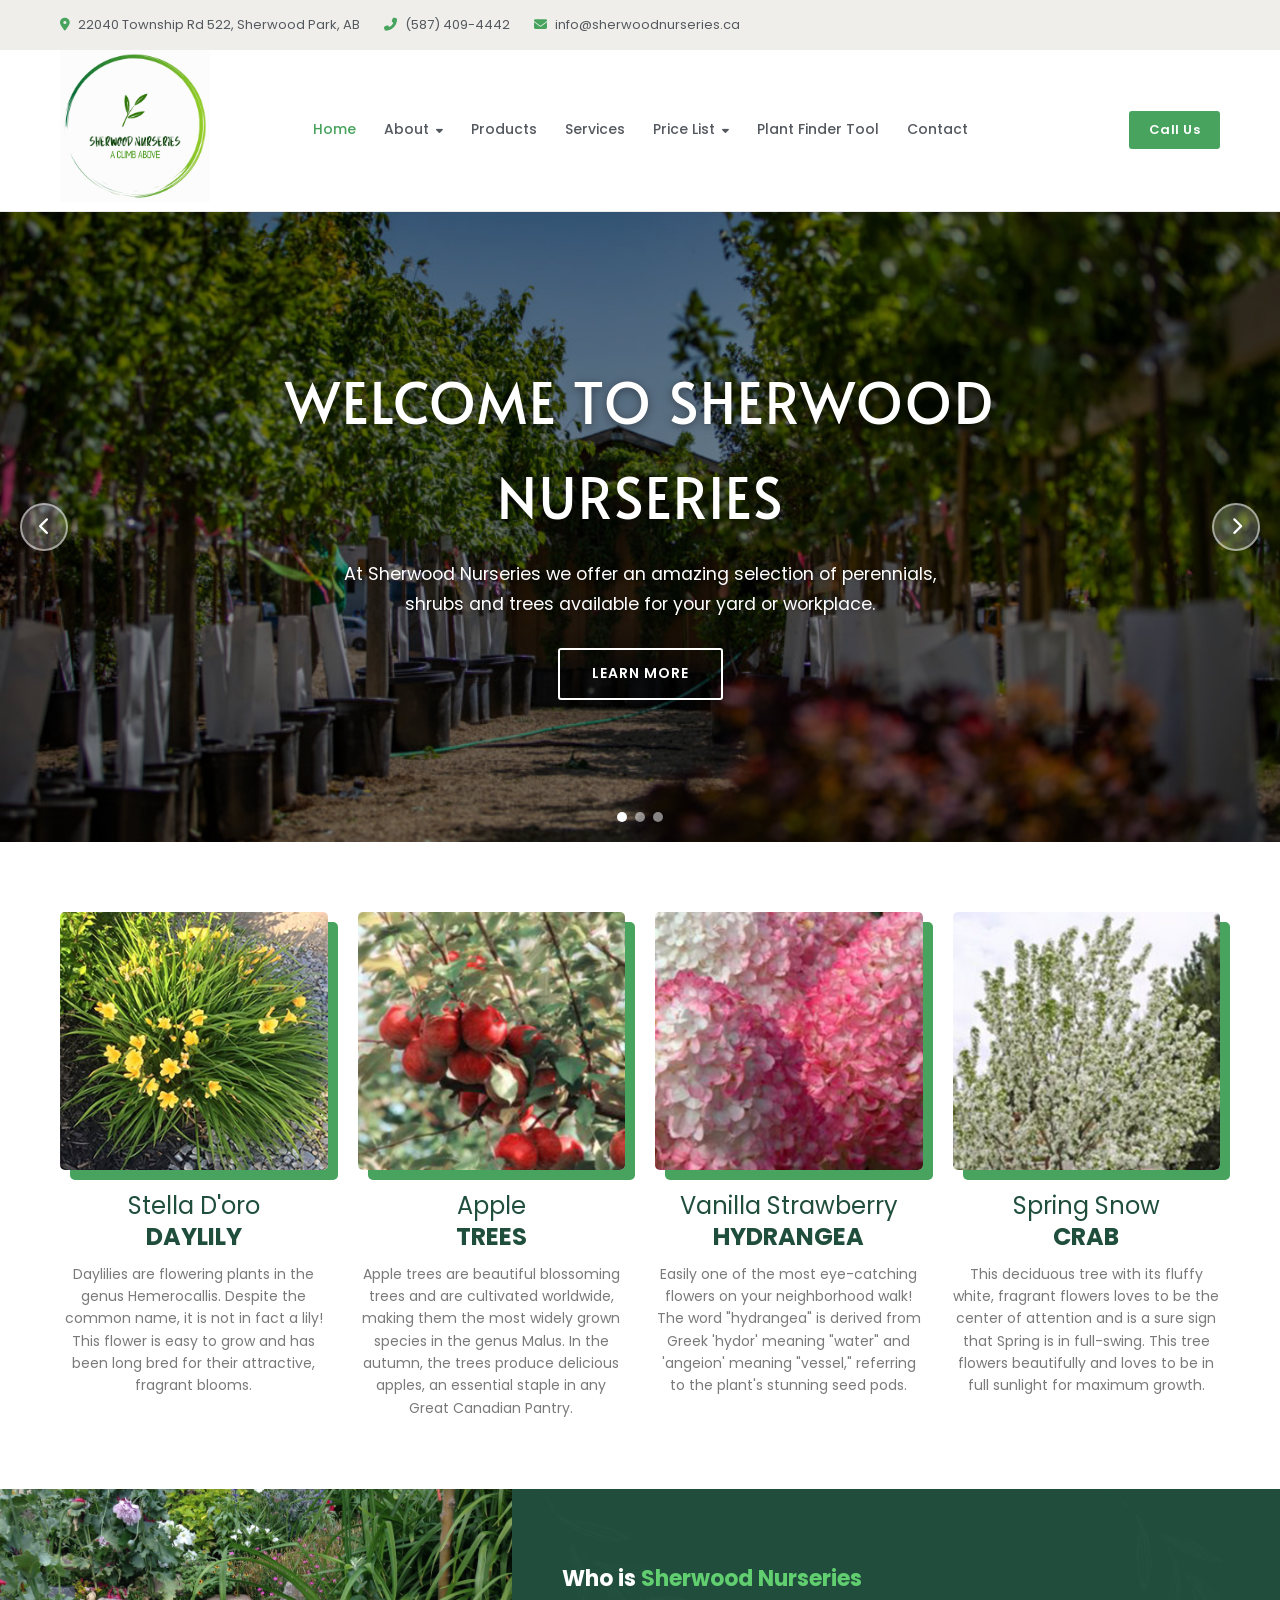
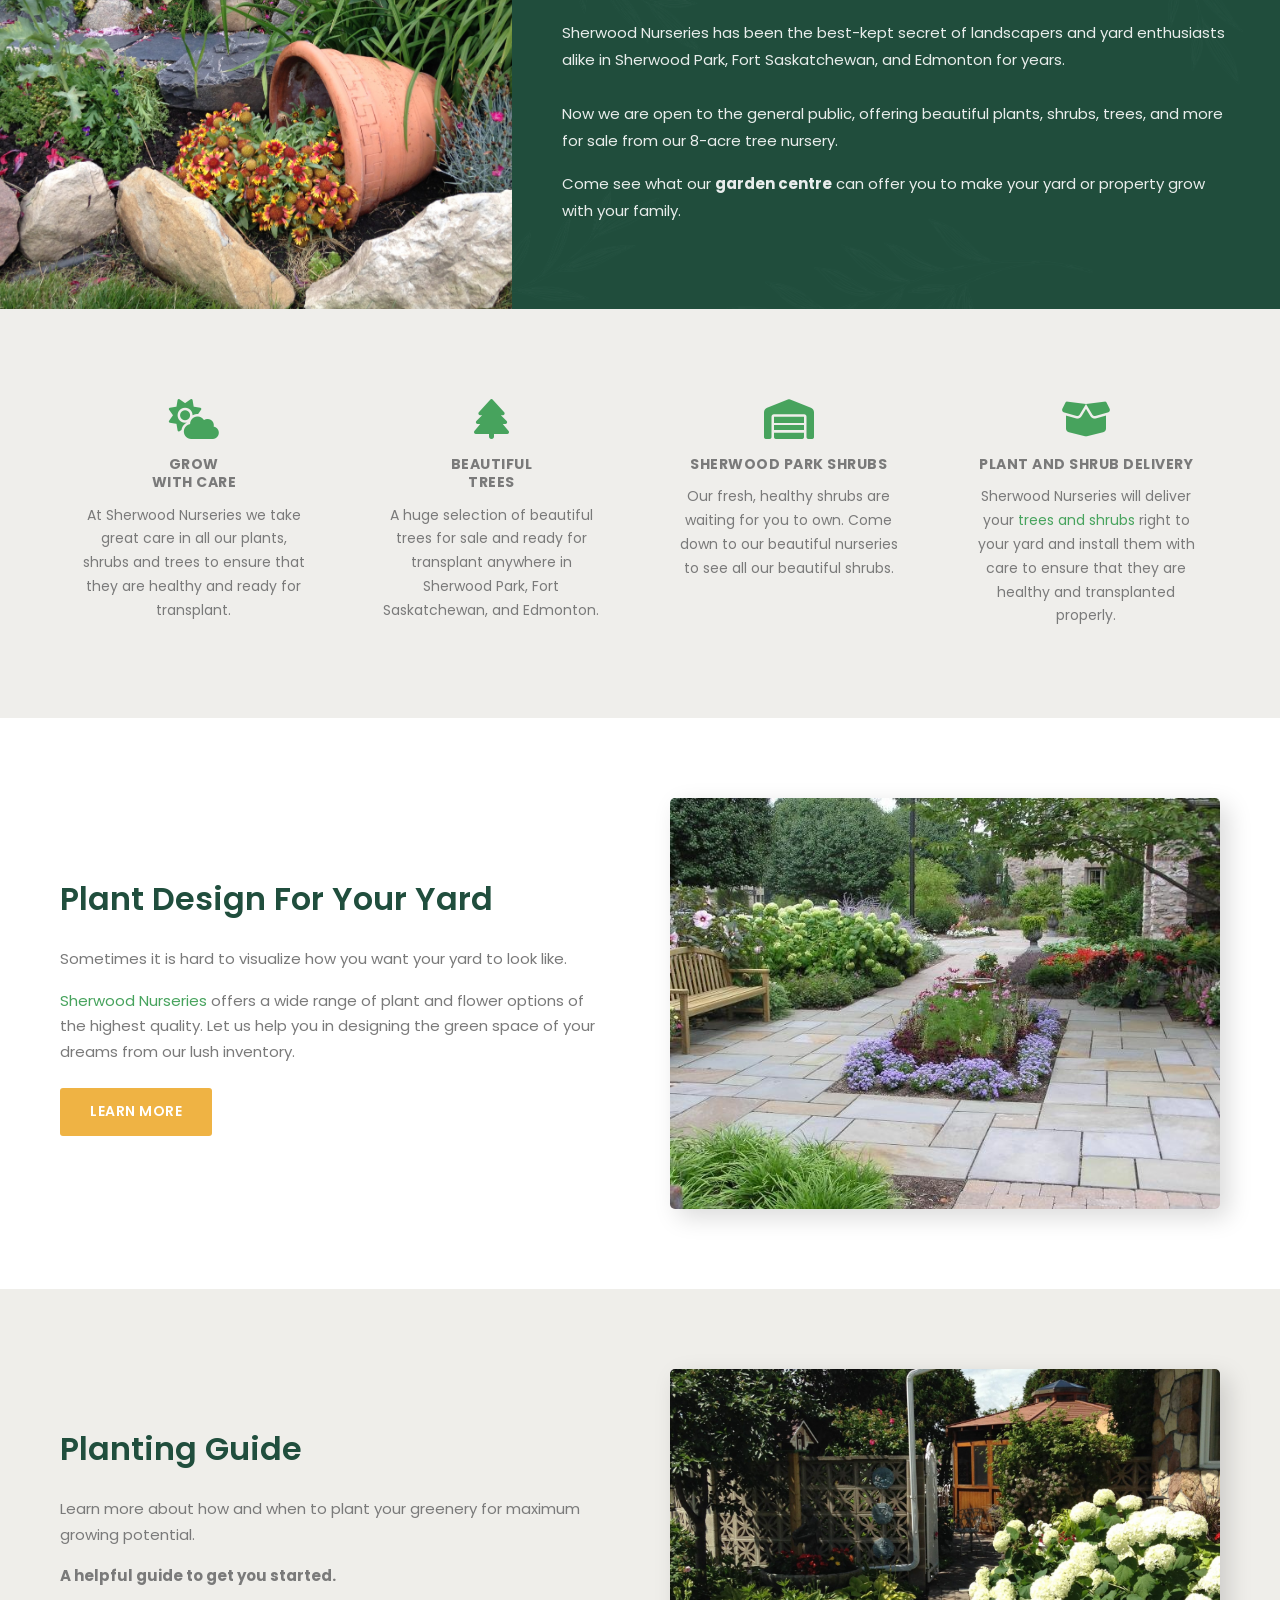
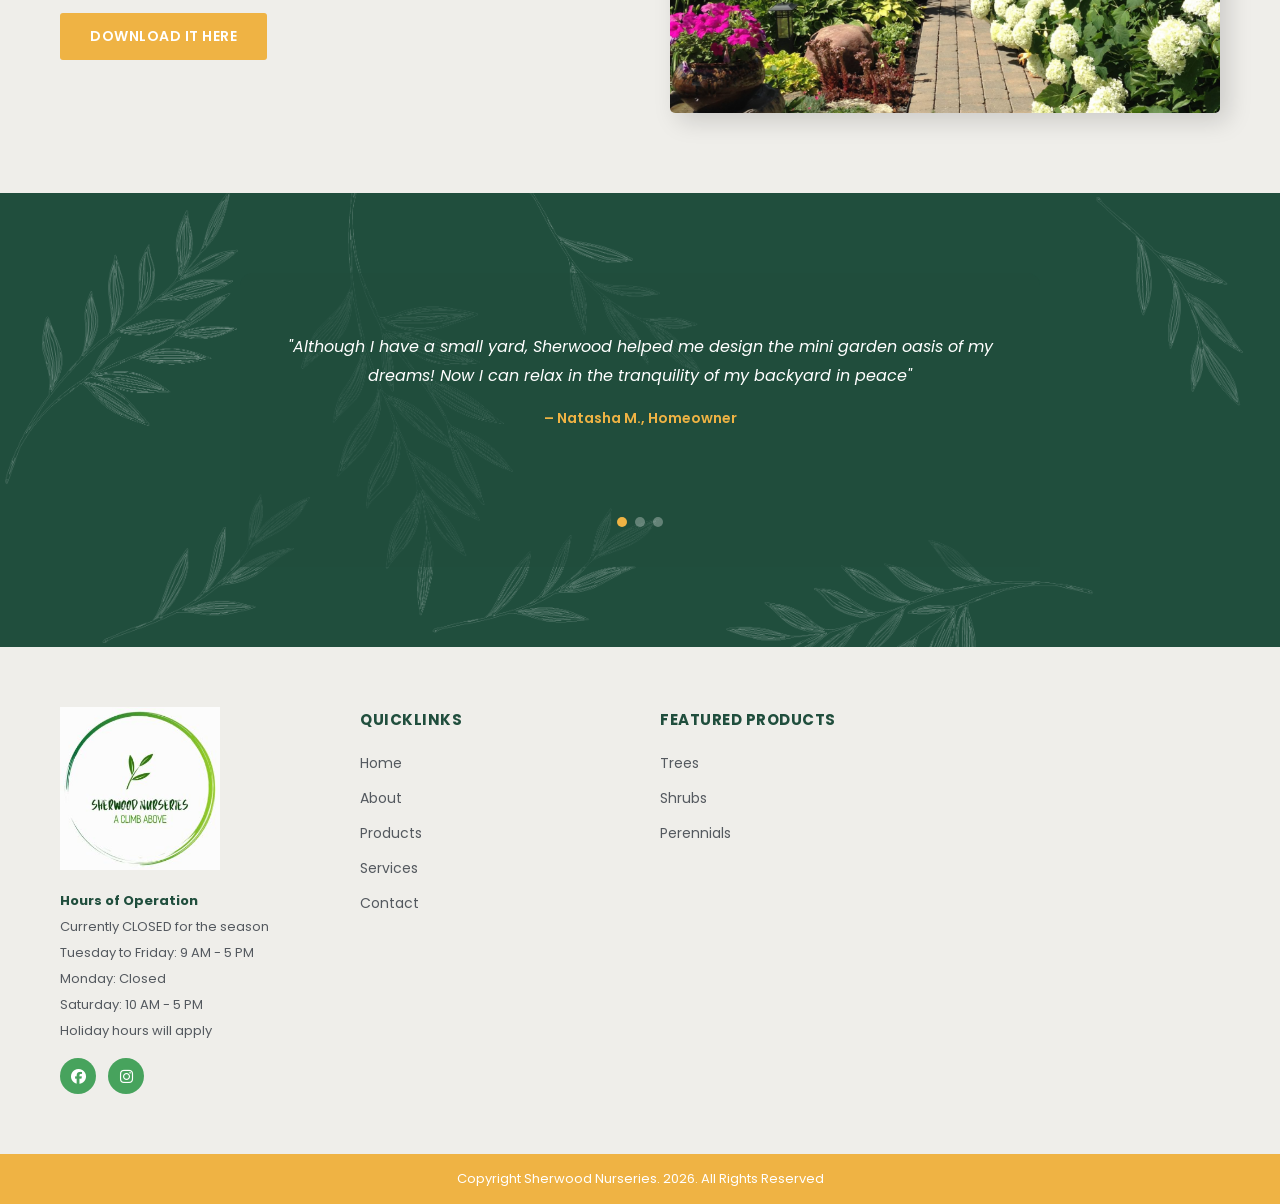
==== commit 068320c7: "year change, config.json bug fix" ====
--- a/index.html
+++ b/index.html
@@ -265,12 +265,11 @@
       </div>
     </div>
     <div class="footer-copyright">
-      <p>Copyright Sherwood Nurseries. 2021. All Rights Reserved</p>
+      <p>Copyright Sherwood Nurseries. 2026. All Rights Reserved</p>
     </div>
   </footer>
 
   <a href="#" class="back-to-top" aria-label="Back to top"><i class="fas fa-arrow-circle-up"></i></a>
-  <script>window.siteConfig={"businessName":"Sherwood Nurseries","phone":"(587) 409-4442","email":"info@sherwoodnurseries.ca","address":"22040 Township Rd 522, Sherwood Park, AB","googleMapsUrl":"https://goo.gl/maps/b3MAJfjZcSPjKqcC8","facebookUrl":"https://www.facebook.com/sherwoodnurseries/","instagramUrl":"https://www.instagram.com/sherwoodnurseries/","hours":{"monday":"Closed","tuesdayToFriday":"9 AM \u2013 5 PM","saturday":"10 AM \u2013 5 PM","sunday":"Closed"},"seasonNote":"Closed for the season","holidayMessage":"","priceListUrl":"docs/price-list.pdf","plantFinderUrl":"http://plants.sherwoodnurseries.ca/11050022/","contactFormEndpoint":"https://formspree.io/f/YOUR_FORM_ID","googleTagManagerId":"GTM-WVML4PT4","googleAnalyticsId":"G-Y67TJ7PEQ0"};</script>
   <script src="main.js"></script>
 </body>
 </html>
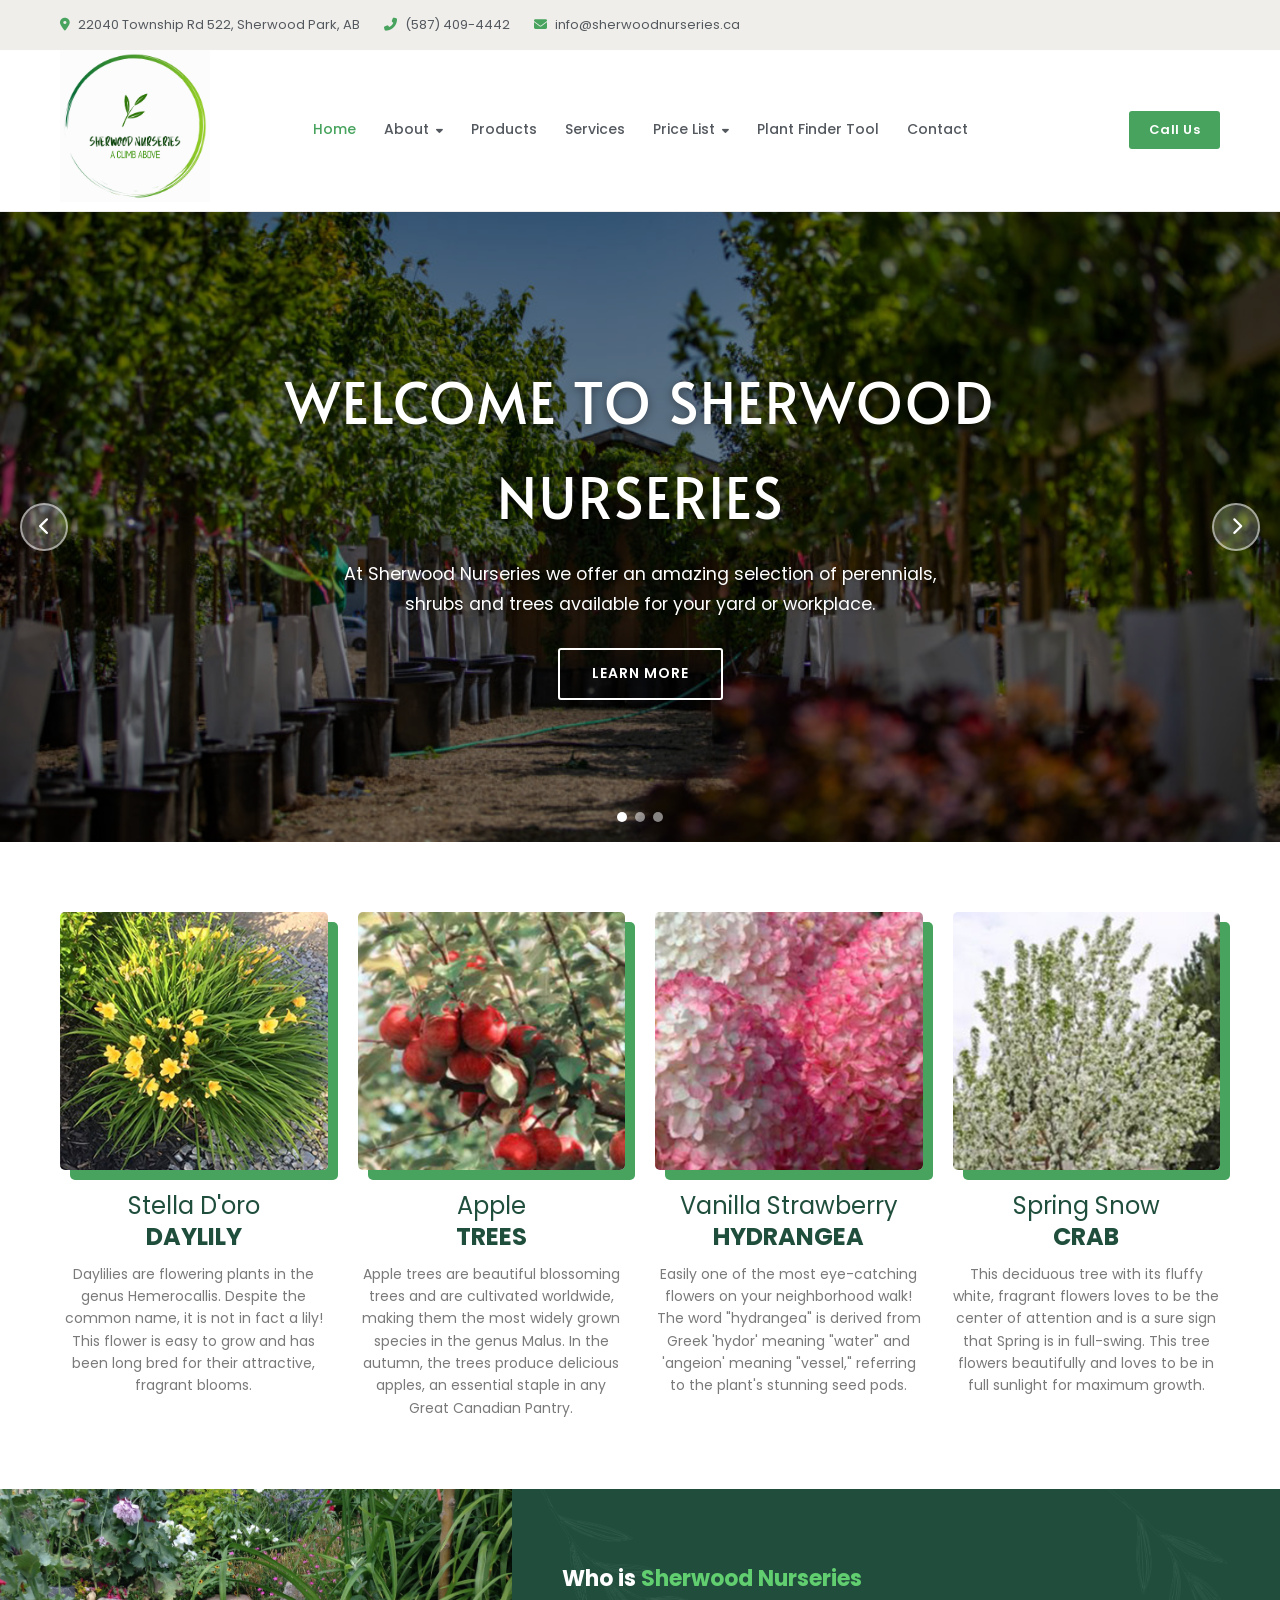
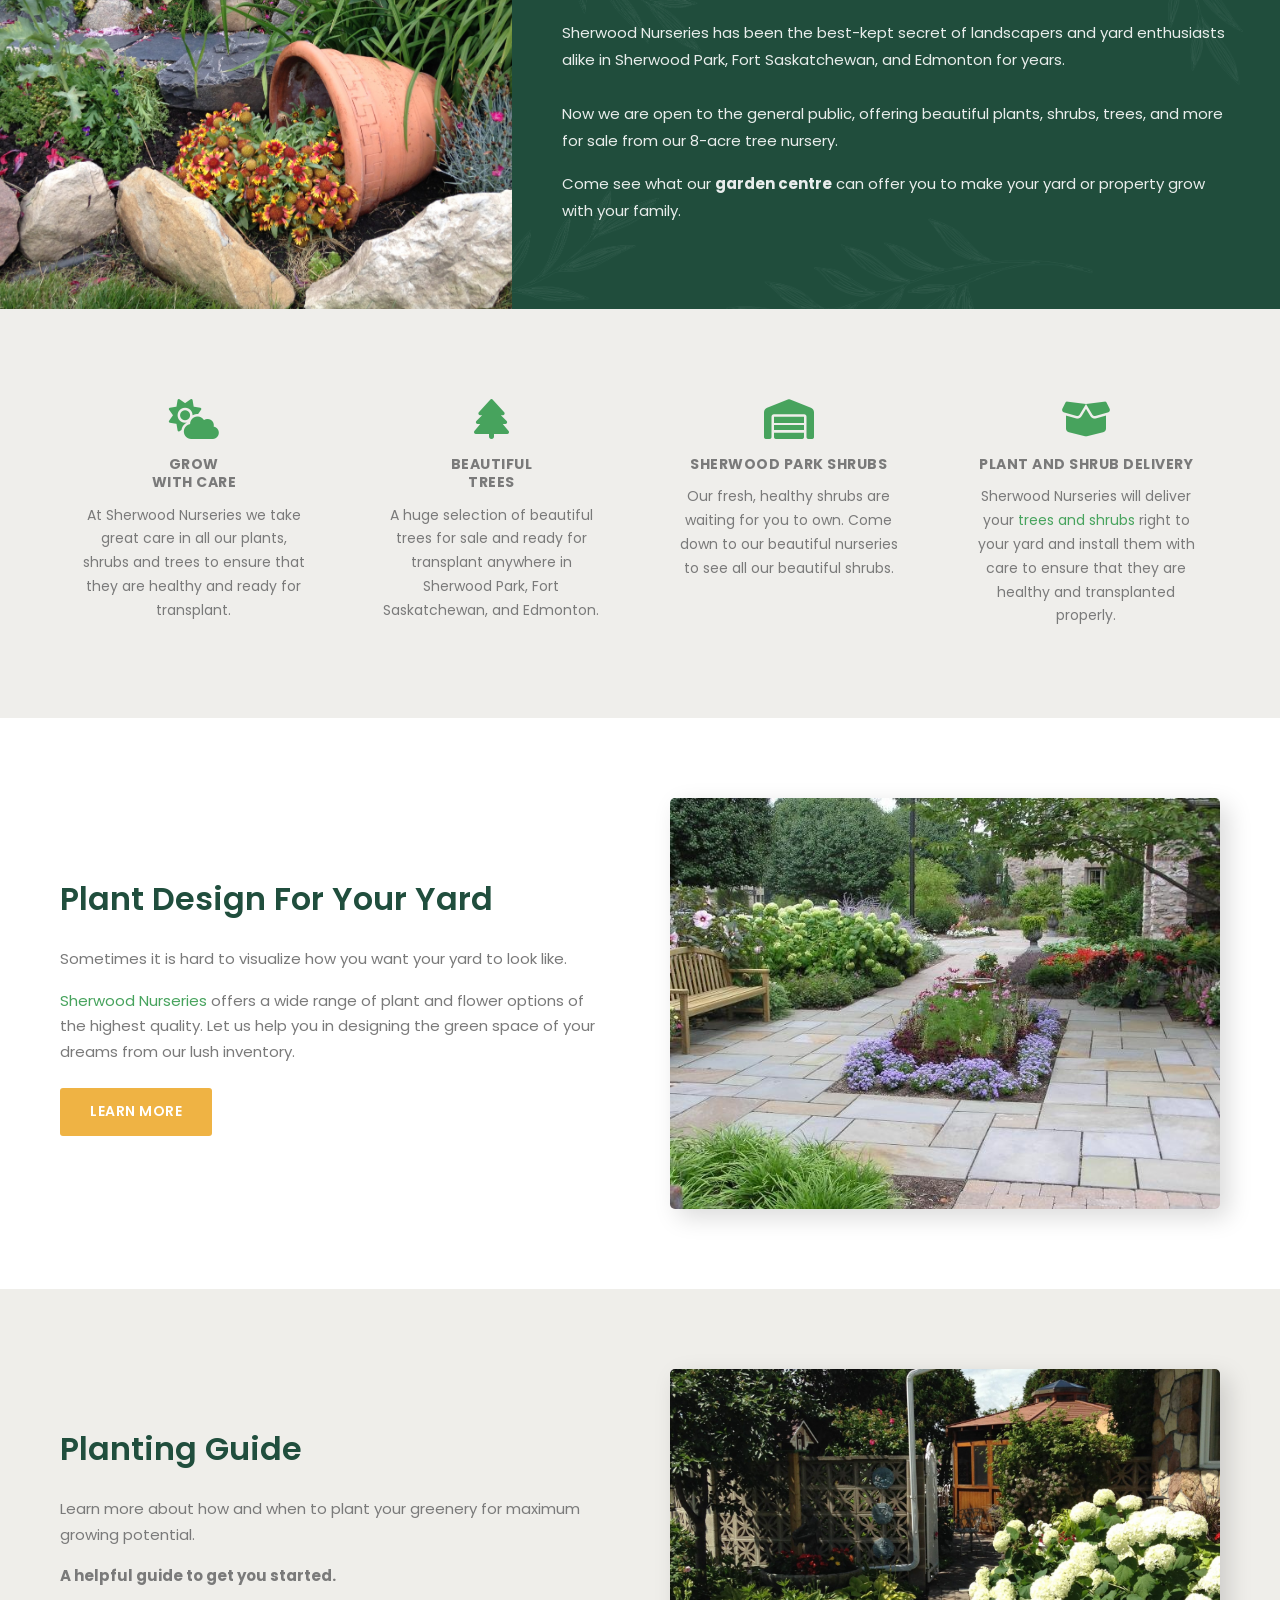
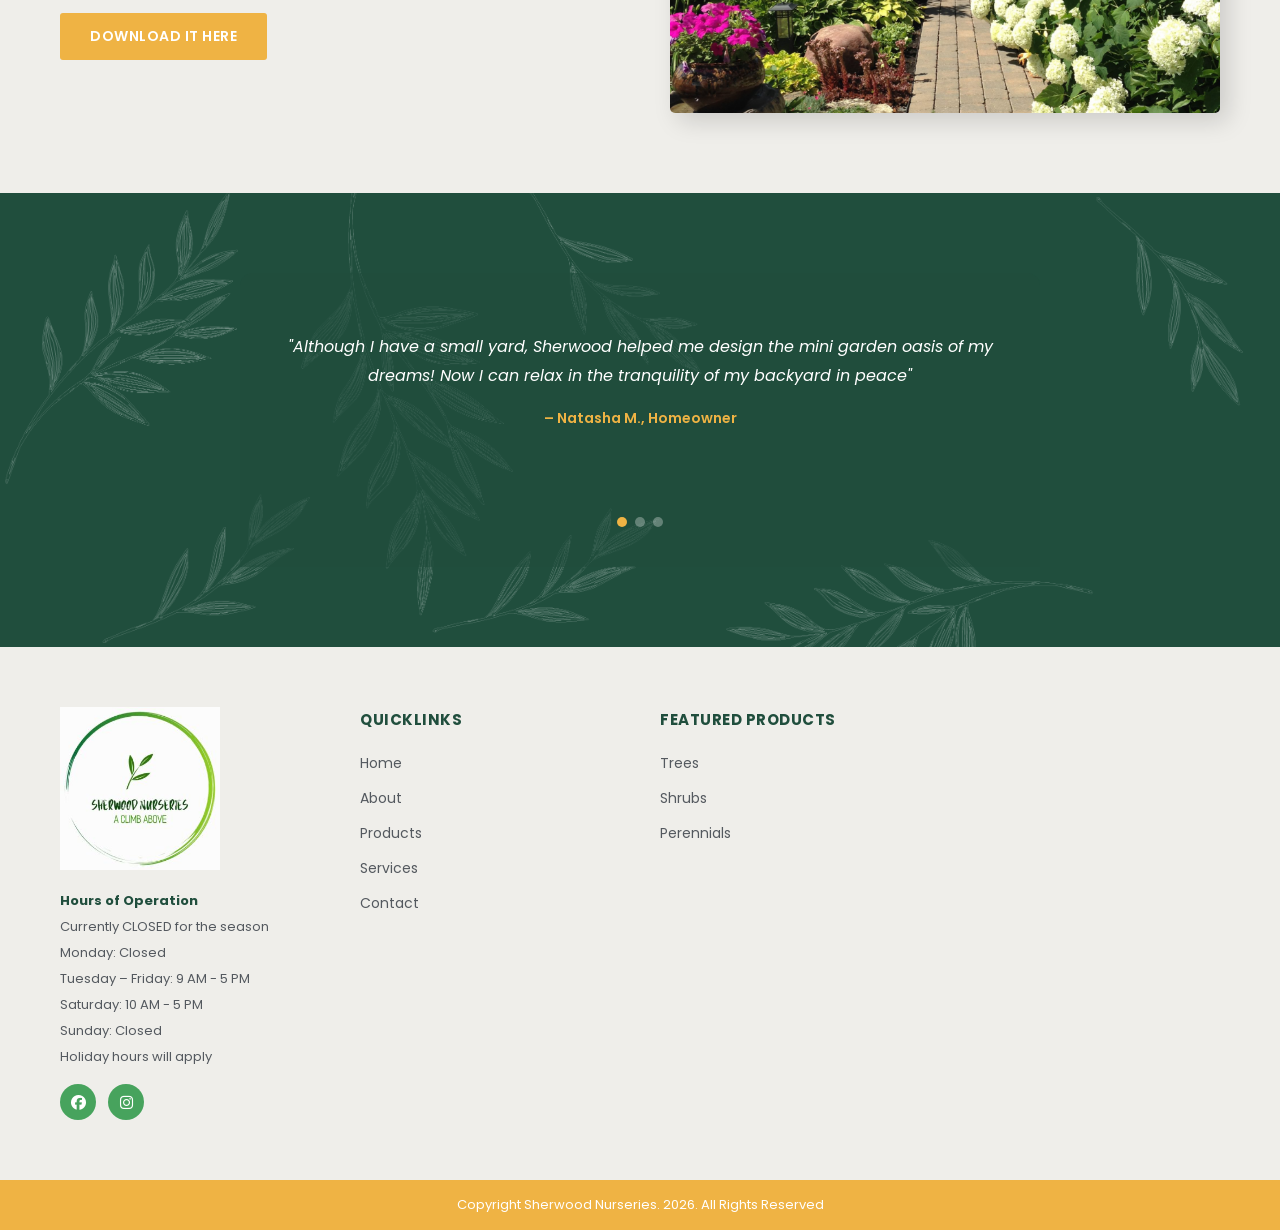
==== commit 853c2fe8: "more flexiblility on setting hours through config.json, fixed header for both mobile and desktop" ====
--- a/index.html
+++ b/index.html
@@ -125,7 +125,7 @@
       </div>
     </section>
 
-    <section class="about-section">
+    <section class="about-section green-section">
       <div class="about-inner">
         <div class="about-image">
           <img src="img/nursery-photo.jpeg" alt="Sherwood Nurseries" loading="lazy">
@@ -197,7 +197,7 @@
       </div>
     </section>
 
-    <section class="testimonials-section">
+    <section class="testimonials-section green-section">
       <div class="testimonials-inner">
         <div class="testimonial-slider">
           <div class="testimonial-track">
@@ -230,9 +230,7 @@
             <div class="footer-hours">
               <p><strong>Hours of Operation</strong></p>
               <p data-config="seasonNote"></p>
-              <p>Tuesday to Friday: <span data-config="hours.tuesdayToFriday"></span></p>
-              <p>Monday: <span data-config="hours.monday"></span></p>
-              <p>Saturday: <span data-config="hours.saturday"></span></p>
+              <div data-hours-list></div>
               <p>Holiday hours will apply</p>
             </div>
             <div class="footer-social">
--- a/style.css
+++ b/style.css
@@ -1,7 +1,3 @@
-/* ============================================================
-   Sherwood Nurseries — Main Stylesheet
-   ============================================================ */
-
 /* ── 1. CSS Custom Properties ─────────────────────────────── */
 :root {
   --green-primary:   #47A35D;
@@ -81,6 +77,13 @@
 }
 .holiday-banner.visible { display: block; }
 
+/* ── 6. Header — Sticky Wrapper ──────────────────────────── */
+#site-header {
+  position: sticky;
+  top: 0;
+  z-index: 999;
+}
+
 /* ── 6. Header — Top Bar ──────────────────────────────────── */
 .header-topbar {
   background: var(--beige);
@@ -104,9 +107,6 @@
 /* ── 7. Header — Nav Bar ──────────────────────────────────── */
 .header-nav {
   background: var(--white);
-  position: sticky;
-  top: 0;
-  z-index: 999;
   border-bottom: 1px solid rgba(0,0,0,0.08);
   transition: box-shadow var(--transition);
 }
@@ -305,22 +305,33 @@
 .plant-name strong { font-weight: 700; display: block; }
 .plant-desc { font-size: 14px; color: var(--body-text); line-height: 1.6; }
 
-/* ── 10. About Section ────────────────────────────────────── */
-.about-section {
+/* ── 10. Shared: Green Section Overlay ────────────────────── */
+.green-section {
   position: relative;
   background: var(--green-dark);
   overflow: hidden;
 }
-.about-section::before {
+.green-section::before {
+  content: '';
+  position: absolute;
+  inset: 0;
+  background: url('img/bg-illustration.jpg') center/cover no-repeat;
+  opacity: 0.2;
+  pointer-events: none;
+}
+.green-section::after {
   content: '';
   position: absolute;
   inset: 0;
   background: url('img/leafs-pattern.png') center/cover no-repeat;
-  opacity: 0.18;
+  opacity: 0.5;
   pointer-events: none;
 }
+
+/* ── 10. About Section ────────────────────────────────────── */
 .about-inner {
   position: relative;
+  z-index: 2;
   display: grid;
   grid-template-columns: 2fr 3fr;
   min-height: 420px;
@@ -424,26 +435,7 @@
 
 /* ── 14. Testimonials ─────────────────────────────────────── */
 .testimonials-section {
-  position: relative;
-  background: var(--green-dark);
-  overflow: hidden;
   padding: 80px 0;
-}
-.testimonials-section::before {
-  content: '';
-  position: absolute;
-  inset: 0;
-  background: url('img/bg-illustration.jpg') center/cover no-repeat;
-  opacity: 0.2;
-  pointer-events: none;
-}
-.testimonials-section::after {
-  content: '';
-  position: absolute;
-  inset: 0;
-  background: url('img/leafs-pattern.png') center/cover no-repeat;
-  opacity: 0.5;
-  pointer-events: none;
 }
 .testimonials-inner {
   position: relative;
@@ -497,41 +489,6 @@
 }
 .testimonial-dot.active { background: var(--gold); }
 
-/* ── 15. Footer Email Bar ─────────────────────────────────── */
-.footer-email-bar {
-  background: var(--green-dark);
-  display: grid;
-  grid-template-columns: 1fr 1fr 1fr;
-  min-height: 120px;
-}
-.footer-img-col {
-  background: url('img/hero-planting.jpg') center/cover no-repeat;
-}
-.footer-empty-col { /* intentionally empty */ }
-.footer-form-col {
-  display: flex;
-  align-items: center;
-  padding: 24px 30px;
-}
-.footer-email-form {
-  display: flex;
-  gap: 8px;
-  width: 100%;
-}
-.footer-email-form input[type="email"] {
-  flex: 1;
-  padding: 12px 16px;
-  border: none;
-  border-radius: 3px;
-  font-size: 14px;
-  background: rgba(255,255,255,0.15);
-  color: var(--white);
-  border: 1px solid rgba(255,255,255,0.3);
-}
-.footer-email-form input[type="email"]::placeholder { color: rgba(255,255,255,0.6); }
-.footer-email-form input[type="email"]:focus { outline: none; background: rgba(255,255,255,0.2); }
-.footer-email-form .btn { flex-shrink: 0; }
-
 /* ── 16. Main Footer ──────────────────────────────────────── */
 .footer-main {
   background: var(--beige);
@@ -607,18 +564,7 @@
 
 /* ── 19. Page Hero (inner pages) ──────────────────────────── */
 .page-hero {
-  background: var(--green-dark);
-  position: relative;
-  overflow: hidden;
   padding: 60px 0;
-}
-.page-hero::before {
-  content: '';
-  position: absolute;
-  inset: 0;
-  background: url('img/leafs-pattern.png') center/cover no-repeat;
-  opacity: 0.12;
-  pointer-events: none;
 }
 .page-hero .container { position: relative; z-index: 2; }
 .page-hero .two-col { align-items: center; }
@@ -654,51 +600,11 @@
 .page-hero .col-text p a { color: var(--gold); }
 .page-hero .col-text p a:hover { color: var(--white); }
 .page-hero .col-text strong { color: var(--gold); }
-/* Small fixed-width hero image variant */
-.page-hero .col-image-sm { max-width: 280px; flex-shrink: 0; }
+.page-hero .col-image-sm { max-width: 340px; flex-shrink: 0; }
 .page-hero .col-image-sm img { border-radius: 5px; }
-
-/* Page Banner (simple) */
-.page-banner {
-  background: var(--green-dark);
-  padding: 60px 20px;
-  text-align: center;
-}
-.page-banner h1 {
-  color: var(--white);
-  font-size: 2.5rem;
-  font-weight: 600;
-}
 
 /* ── 20. Guide Content ────────────────────────────────────── */
 .guide-content { padding: 70px 0; background: var(--white); }
-.guide-grid {
-  display: grid;
-  grid-template-columns: repeat(3, 1fr);
-  gap: 30px;
-  margin-bottom: 40px;
-}
-.guide-item {
-  background: var(--beige);
-  border-radius: 5px;
-  padding: 28px;
-  border-left: 4px solid var(--green-primary);
-}
-.guide-item h3 {
-  font-size: 16px;
-  font-weight: 700;
-  color: var(--green-dark);
-  margin-bottom: 12px;
-}
-.guide-item p { font-size: 14px; color: var(--body-text); line-height: 1.7; }
-.guide-item.watering-tip {
-  grid-column: 1 / -1;
-  background: var(--green-dark);
-  color: var(--white);
-  border-left-color: var(--gold);
-}
-.guide-item.watering-tip h3 { color: var(--gold); }
-.guide-item.watering-tip p { color: rgba(255,255,255,0.9); }
 .guide-warranty-note {
   background: #fff8ee;
   border: 1px solid var(--gold);
@@ -770,17 +676,6 @@
 /* ── 23. Services ─────────────────────────────────────────── */
 .services-hero {
   padding: 70px 0;
-  background: var(--green-dark);
-  position: relative;
-  overflow: hidden;
-}
-.services-hero::before {
-  content: '';
-  position: absolute;
-  inset: 0;
-  background: url('img/leafs-pattern.png') center/cover no-repeat;
-  opacity: 0.12;
-  pointer-events: none;
 }
 .services-hero .container { position: relative; z-index: 2; }
 .services-hero h1 { color: var(--white); font-size: clamp(1.8rem, 3vw, 2.6rem); }
@@ -821,15 +716,6 @@
 .services-message h2 { font-size: 24px; color: var(--green-dark); margin-bottom: 24px; font-weight: 700; }
 
 /* ── 24. Contact ──────────────────────────────────────────── */
-.contact-hero { background: var(--green-dark); position: relative; overflow: hidden; }
-.contact-hero::before {
-  content: '';
-  position: absolute;
-  inset: 0;
-  background: url('img/leafs-pattern.png') center/cover no-repeat;
-  opacity: 0.12;
-  pointer-events: none;
-}
 .contact-section { padding: 70px 0; background: var(--white); }
 .contact-grid {
   display: grid;
@@ -870,9 +756,6 @@
 .contact-form textarea:focus { outline: none; border-color: var(--green-primary); background: #fff; }
 .contact-form textarea { resize: vertical; min-height: 100px; }
 .contact-form .btn { align-self: flex-start; }
-.form-row { display: grid; grid-template-columns: 1fr 1fr; gap: 14px; }
-.form-spam label { display: block; font-size: 13px; color: var(--secondary-text); margin-bottom: 6px; }
-.form-spam input { max-width: 160px; }
 .contact-map-col iframe { border-radius: 5px; }
 
 /* ── 26. Plant Finder ─────────────────────────────────────── */
@@ -935,10 +818,6 @@
   .plants-grid { grid-template-columns: repeat(2, 1fr); }
   .features-grid { grid-template-columns: repeat(2, 1fr); }
   .footer-grid { grid-template-columns: repeat(2, 1fr); }
-  .footer-email-bar { grid-template-columns: 1fr; }
-  .footer-img-col, .footer-empty-col { display: none; }
-  .footer-form-col { padding: 24px; }
-  .guide-grid { grid-template-columns: repeat(2, 1fr); }
   .considerations-grid { grid-template-columns: repeat(2, 1fr); }
   .delivery-grid { grid-template-columns: 1fr; }
 }
@@ -979,16 +858,13 @@
 
   .gallery-grid { grid-template-columns: repeat(2, 1fr); gap: 12px; }
   .contact-grid { grid-template-columns: 1fr; gap: 30px; }
-  .form-row { grid-template-columns: 1fr; }
-
   .footer-grid { grid-template-columns: 1fr; gap: 30px; }
   .footer-main { padding-top: 40px; padding-bottom: 40px; }
   .footer-col iframe { height: 180px; }
-  .guide-grid { grid-template-columns: 1fr; }
   .considerations-grid { grid-template-columns: 1fr 1fr; gap: 16px; }
 
-  .topbar-items { gap: 8px; font-size: 11px; }
-  .topbar-items li:last-child { display: none; }
+  .topbar-items { gap: 8px; }
+  .topbar-items li, .topbar-items a { font-size: 11px; }
   .header-topbar { min-height: 40px; }
 
   .delivery-grid { grid-template-columns: 1fr; }
@@ -1019,7 +895,7 @@
   .considerations-grid { grid-template-columns: 1fr; }
 
   .topbar-items { justify-content: center; }
-  .topbar-items li:nth-child(3) { display: none; }
+  .topbar-items li, .topbar-items a { font-size: 10px; }
 
   .nav-logo img { width: 120px; }
 
